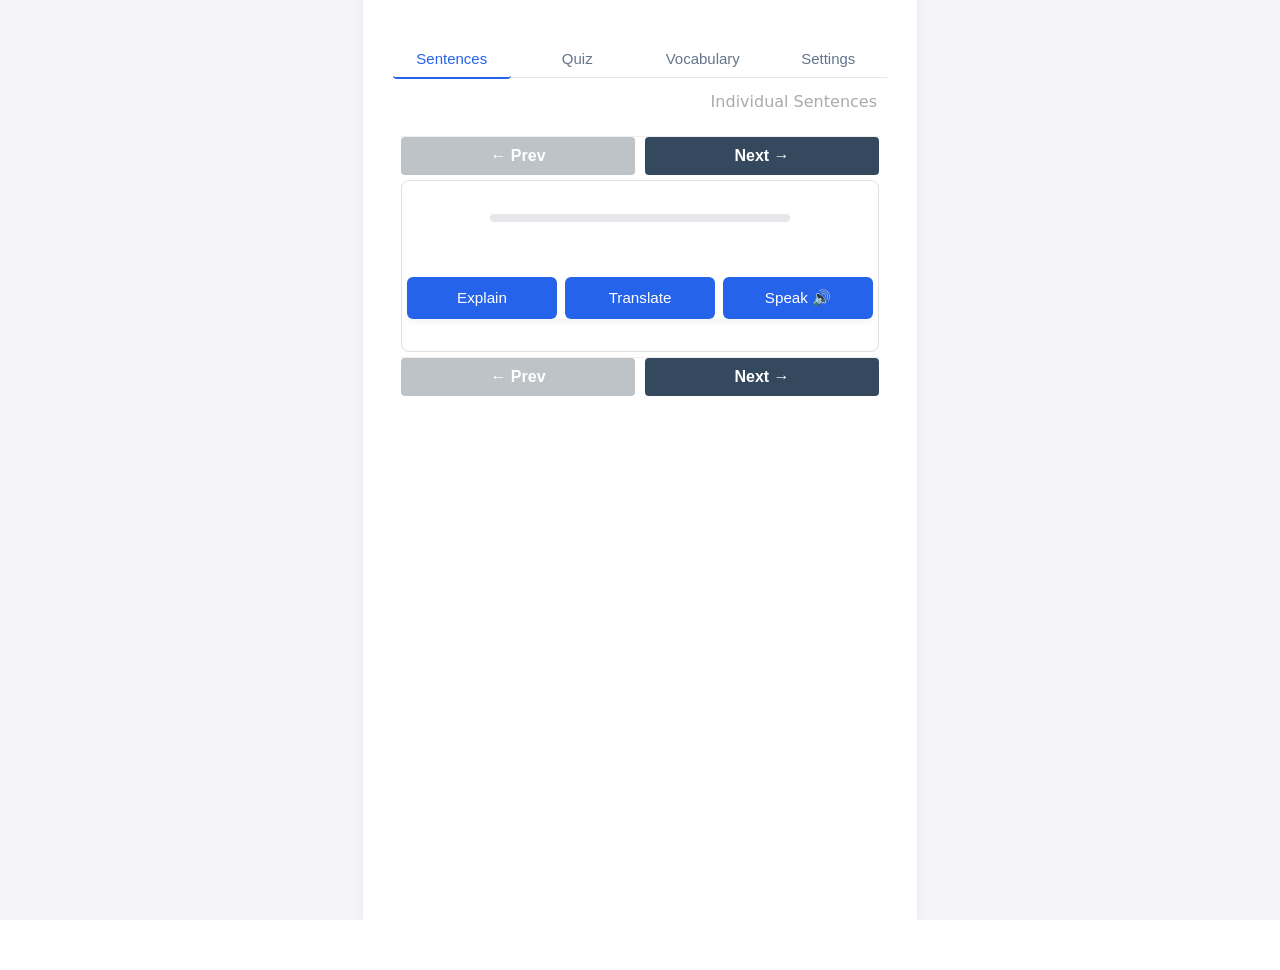
==== index-app.html @ 8b8083de "i kj" ====
<!DOCTYPE html>
<html lang="en">
<head>
    <meta charset="UTF-8">
    <meta name="viewport" content="width=device-width, initial-scale=1.0">
    <meta http-equiv="Cache-Control" content="no-cache">
    <meta name="apple-mobile-web-app-capable" content="yes">
    <meta name="apple-mobile-web-app-status-bar-style" content="black-translucent">
    <title>Spanish ⇄ English Flashcards</title>
    <script src="sentences.js"></script>
    <script src="BattleOfStalingrad.js"></script>
    <script src="SinkingOfLucitania.js"></script>
    <script src="T34.js"></script>
    <script src="MexicoCityStreetFood.js"></script>
    <script src="BlackHole.js"></script>
    <link rel="apple-touch-icon" href="/apple-touch-icon.png">
    <link rel="stylesheet" href="style.css">
    <link rel="icon" type="image/x-icon" href="favicon.ico">
</head>
<body>
<div class="main-container">
    <div id="viewer">
        <!-- Scoped Layout Engine Wrapper -->
        <div id="msg-center-scoped-root" class="msg-center-overlay">
          <div class="msg-center-card">
            <button class="msg-center-close-x" onclick="closeDynamicPopup()">&times;</button>
            <div id="msg-center-dynamic-icon" class="msg-center-icon">🔔</div>
            <h2 id="msg-center-dynamic-title" class="msg-center-title">Notification</h2>
            <p id="msg-center-dynamic-text" class="msg-center-text">Fallback body text message.</p>
            <button class="msg-center-action-btn" onclick="closeDynamicPopup()">Dismiss</button>
          </div>
        </div>
        <div class="tabs-wrapper">
            <!-- Tab Navigation Headers -->
            <div class="tab-buttons" role="tablist">
                <button class="tab-btn active" data-target="#panel-1" role="tab" aria-selected="true">Sentences</button>
                <button class="tab-btn" data-target="#panel-2" role="tab" aria-selected="false" onclick="resetQuizProgress();">Quiz</button>
                <button class="tab-btn" data-target="#panel-3" role="tab" aria-selected="false">Vocabulary</button>
                <button class="tab-btn" data-target="#panel-4" role="tab" aria-selected="false">Settings</button>
            </div>
            <!-- Tab Content Panes -->
            <!-- PANEL 1 -->
            <div id="panel-1" class="tab-panel active" role="tabpanel">
                <div>
                    <div id="top-right-text" class="top-right-text" onclick="readArticle();" >
                        Individual Sentences 
                    </div>
                    <div class="controls">
                        <button id="prevBtn" class="btn-nav" disabled>← Prev</button>
                        <button id="nextBtn" class="btn-nav">Next →</button>
                    </div> 
                    <div class="display-card">
                        <div id="wordBox" class="word-box"></div>
                        <progress id="progress-bar" class="narrow-progress"></progress>
                        <div id="englishText" class="english-text hidden"></div>
                        <div id="translationResponse"></div>
                        <div id="spanishText" style="margin: 15px;"></div>
                        <div id="ai-tutor-container">
                          <div class="ai-tutor-card">
                            <div class="ai-tutor-btn-group">
                              <button id="ai-tutor-submitBtn" class="ai-tutor-btn">Explain</button>
                              <button id="translateBtn" class="ai-tutor-btn">Translate</button>
                              <button id="speakSlowBtn" class="ai-tutor-btn">Speak 🔊</button>
                            </div>
                          </div>
                          <div id="ai-tutor-outputCard" class="ai-tutor-card ai-tutor-output-container">
                            <div id="ai-tutor-resultOutput" class="ai-tutor-response-block"></div>
                          </div>
                        </div>
                    </div>
                      <!-- The Notification Pop-up -->
                      <!-- aria-live ensures screen readers announce this to visually impaired users -->
                      <div id="cartToast" class="toast" aria-live="polite">
                        <span class="toast-icon">✓</span>
                        <span class="toast-message">Saved successfully.</span>
                      </div>
                    <div class="controls">
                        <button id="prevBtn2" class="btn-nav" disabled>← Prev</button>
                        <button id="nextBtn2" class="btn-nav">Next →</button>
                    </div>
                </div>   
            </div>

            <!-- PANEL 2 -->
            <div id="panel-2" class="tab-panel" role="tabpanel">
                <div id="quiz-container" class="quiz-container">
                    <div id="quiz-box">
                        <div style="display: grid; grid-template-columns: 1fr auto 1fr; align-items: center; width: 100%; height: 36px; line-height: 1;"> 
                          <!-- Left Column: Progress Text (1 of 30) -->
                          <div id="quiz-progress" style="text-align: left; font-size: 16px; margin: 0; padding: 0;">
                            <span id="quiz-progress-counter"></span>/<span id="quiz-progress-total"></span>
                          </div>
                          <!-- Center Column: Streak Counter -->
                          <div id="streak-counter" style="text-align: center; font-size: 16px; margin: 0; padding: 0; display: flex; align-items: center; justify-content: center;"></div> 
                          <!-- Right Column: Level Select Dropdown -->
                          <div style="display: flex; align-items: center; justify-content: flex-end; height: 100%;"> 
                            <select id="level-select" style="width: 100px; height: 32px; box-sizing: border-box; margin: 0; padding: 4px 8px; font-size: 14px;" class="sm-input" onchange="loadNextQuestion()"> 
                              <option value="random">Random</option> 
                              <option value="easy">Easy</option> 
                              <option value="intermediate">Intermediate</option> 
                              <option value="advanced">Advanced</option> 
                            </select> 
                          </div> 
                        </div>
                        <h2 id="question">Loading question...</h2>
                        <div id="choices-container" class="choices-grid"></div>
                    </div>
                    <div id="score-box" class="hidden">
                        <h2>Quiz Complete!</h2>
                        <p id="final-score"></p>
                        <button class="quiz-btn" id="restart-btn">Restart Quiz</button>
                    </div>
                    <p id="quiz-question-count" style="vertical-align:bottom;margin-top:50px;"/>
                </div>
            </div>

            <!-- PANEL 3 -->
            <div id="panel-3" class="tab-panel" role="tabpanel">
                <div>
                    <form id="wordForm">
                        <label for="spanishWord">Spanish Word:</label>
                        <input type="text" id="spanishWord" name="spanishWord" placeholder="e.g., gracias" required>
                        
                        <label for="englishTranslation">English Translation:</label>
                        <input type="text" id="englishTranslation" name="englishTranslation" placeholder="e.g., thank you" required>
                        
                        <button id="saveWordButton" type="submit">Save Word</button>
                    </form>
                    <div class="search-box">
                        <input type="text" id="searchBar" placeholder="Type to filter Spanish or English words...">
                        <ul id="wordList"></ul>
                        <!-- Pagination Controls -->
                        <div class="pagination">
                            <button id="prevPage" type="button" disabled>Previous</button>
                            <span class="page-info" id="pageInfo">Showing 0 of 0</span>
                            <button id="nextPage" type="button" disabled>Next</button>
                        </div>
                    </div>
                </div>
            </div>

            <!-- PANEL 4 -->
            <div id="panel-4" class="tab-panel" role="tabpanel">
                <div class="sm-wrapper">
                    <div class="sm-container scrollable-content">
                        <div class="gsv-config-panel">
                            <div class="gsv-form-group">
                                <label class="sm-label" for="gsv-topic-input">Enter a Topic</label>
                                <input type="text" id="gsv-topic-input" placeholder="e.g., Battle of Stalingrad, Photosynthesis, Black Holes">
                            </div>
                            <div class="gsv-form-group" style="margin-bottom:10px;">
                                <label class="sm-label" for="ai-engine">Model to use:</label>
                                <select name="ai-engine" id="ai-engine" class="sm-input">
                                  <option value="gemini-3.1-flash-lite">Model A (Fast)</option>
                                  <option value="gemma-4-31b-it">Model B (Slow)</option>
                                </select>
                            </div>
                            <div class="gsv-form-group" style="margin-bottom:10px;">
                                <label class="sm-label" for="ai-engine-lang-level">Language Level:</label>
                                <select name="ai-engine-lang-level" id="ai-engine-lang-level" class="sm-input">
                                  <option value="Elementary">Elementary</option>
                                  <option value="Elementary-to-Intermediate">Elementary-to-Intermediate</option>
                                  <option value="intermediate">Intermediate</option>
                                  <option value="Intermediate-to-Advanced" selected>Intermediate-to-Advanced</option>
                                  <option value="Advanced">Advanced</option>
                                  <option value="Expert">Expert</option>
                                  <option value="Superior">Superior</option>
                                  <option value="Distinguished">Distinguished</option>
                                </select>
                            </div>
                            <button id="gsv-submit-btn" class="gsv-btn" onclick="fetchGemmaResponse();">Generate Article</button>
                            <div id="gsv-status" class="gsv-status-msg"></div>
                        </div>   
                        <div class="sm-choose-dataset">
                            <label class="sm-label" for="sm-myDropdown">Choose a dataset:</label>
                            <select id="sm-chooseDataset" class="sm-input" onchange="reloadVocabDataset(this)">
                              <option value="defaultFlashcards" >Individual Sentences</option>
                              <option value="BattleOfStalingrad.json">Battle of Stalingrad</option>
                              <option value="SinkingOfLucitania.json">Sinking of Lucitania</option>
                              <option value="T34.json">T-34 Tank</option>
                              <option value="MexicoCityStreetFood.json">Mexico City Street Food</option>
                              <option value="BlackHole.json">Black Hole</option>
                            </select>
                        </div>       
                        <div class="sm-input-group">
                          <label class="sm-label" for="rate-slider">Speech speed:</label>
                          <input type="range" id="rate-slider" min="0.1" max="1.5" step="0.05" value="0.5"class="speech-slider">
                          <button id="speak-btn" class="gsv-btn">Test Voice Speed</button>
                        </div>
                        <div class="sm-input-group">
                            <label class="sm-label" for="sm-secret">Secret Passcode</label>
                            <input type="password" id="sm-secret" class="sm-input" value="enter-your-secret-passcode-here" placeholder="Enter the secret pass code.">
                        </div>
                        <div class="sm-input-group">
                            <label class="sm-label" for="sm-storageName">Local Storage Name</label>
                            <input type="text" id="sm-storageName" class="sm-input" value="___spanish_vocab___">
                        </div>
                        <div class="sm-button-group">                            
                            <div class="sm-file-upload-wrapper">
                                <button type="button" class="sm-btn sm-btn-success">Import Local Storage</button>
                                <input type="file" id="sm-importFile" accept=".json" onchange="smImportLocalStorage(event)">
                            </div>
                            <button type="button" class="sm-btn sm-btn-primary" onclick="smExportLocalStorage()">Export Local Storage</button>
                        </div>
                        <div class="sm-button-group">                      
                            <button type="button" class="sm-btn sm-load-default-vocab-color" style="background-color:#800080" onclick="smLoadDefaultVocabulary();">Load Default Vocabulary</button>
                            <button type="button" class="sm-btn sm-delete-all-vocab-color" style="background-color:#ff0000" onclick="smDeleteAllVocabulary();">Delete All Vocabulary</button>
                        </div>
                        <div id="sm-status" class="sm-status"></div>
                    </div>
                </div>
            </div>
        </div> <!-- Closes .tabs-wrapper -->
    </div> <!-- Closes #viewer -->
</div> <!-- Closes .container -->

<script>
    const DEFAULT_LOCAL_STORAGE_KEY = '___spanish_vocab___';
    const DEFAULT_LOCAL_STORAGE_STORIES_KEY = '___spanish_v_stories___';
    const ITEMS_PER_PAGE = 20;
    const MASTERY_STREAK_NEEDED = 4;
    const QUESTIONS_PER_QUIZ = 30;

    let currentPage = 1;
    let filteredList = []; // Holds items after search filter is applied

    const wordForm = document.getElementById('wordForm');
    const wordList = document.getElementById('wordList');
    const searchBar = document.getElementById('searchBar');
    const prevPageBtn = document.getElementById('prevPage');
    const nextPageBtn = document.getElementById('nextPage');
    const pageInfo = document.getElementById('pageInfo');
    const googleTranslateAPIUrl = `https://www.googleapis.com/language/translate/v2`;

    const api1KeyEncrypted = 'WaMkBI+CSEivXQiGTg6hoEHhgC23MZ+zInz2AwJPYUQ5wLeTIGgvphRV9aU7NB7WtQ4WFrsVNCC1YY7BsqDQkXUhnPJPBSuPYSCb/GYAsHC9+bOPevpJAG8SCE6LSguglA==';
    const api2KeyEncrypted = 'WaMkBI+CSEivXQiGTg6hoECQ3+KCxELrOugTUzjgp1xJC2R3uwsQO3BDhcgSRJeRjGHt09acwERw3bPJb51v+weimFm9vvkysfpA4/Wk5xkxgNE=';
    const api3KeyEncrypted = 'WaMkBI+CSEivXQiGTg6hoBl3w4dnl5l1/a+xjpVKCrXxul2ROtEcogoGEktfZUDEJwvjmuhCJVrVvfzC7cipF6msKIC/NluiNzZWtqGYWJeEE8hsXhZWE5w9UiLIsfvq3Q==';
    const salt = new Uint8Array([89, 163, 36, 4, 143, 130, 72, 72, 175, 93, 8, 134, 78, 14, 161, 160]);
    let quizVocab = [];

    // Global variable to keep track of our countdown timer instance
    let msgCenterTimeoutId = null;

    // 1. TOP LEVEL: Voice management and loading
    let currentVoice = null;

    // 2. DOM Elements
    const rateSlider = document.getElementById('rate-slider');
    const rateValueDisplay = document.getElementById('rate-value');
    const speakBtn = document.getElementById('speak-btn');

    let quizData = [];
    let currentQuestionIndex = -1;
    let score = 0;

    function generateQuizWords() {
      try {
        currentQuestionIndex = -1;
        const allWords = masterData;
        if (!Array.isArray(allWords) || allWords.length === 0) return [];

        // Shuffle the array elements randomly
        const shuffled = [...allWords].sort(() => 0.5 - Math.random());

        // Slice out exactly 30 words from the shuffled list

        const quizWords = shuffled.slice(0, QUESTIONS_PER_QUIZ);

        const quizQuestionCount = document.getElementById('quiz-question-count');
        if(quizQuestionCount) {
            quizQuestionCount.innerText = 'There are a total of ' + quizWords.length + ' questions';
        }

        return quizWords;
      } catch (error) {
        console.error("Error generating quiz:", error);
        return [];
      }
    }

    // 1. GLOBAL SETTINGS & KEYS
    const PROGRESS_KEY = 'quiz_x_progress';
    let masterData = [];          // Holds original raw vocabulary database
    let currentQuestionObj = null; // Holds the active question configuration
    let isProcessingAnswer = false; // Prevents double-clicking choices during feedback animation

    // 2. LOCAL STORAGE MANAGEMENT & PROGRESS TRACKING
    function getAllProgress() {
        return JSON.parse(localStorage.getItem(PROGRESS_KEY)) || {};
    }

    function recordUserAnswer(spanishWord, isCorrect) {
        const progress = getAllProgress();
        
        if (!progress[spanishWord]) {
            progress[spanishWord] = { cs: 0, tw: 0 };
        }

        if (isCorrect) {
            progress[spanishWord].cs += 1;
        } else {
            progress[spanishWord].cs = 0; // Reset streak instantly on wrong answer
            progress[spanishWord].tw += 1;
        }

        localStorage.setItem(PROGRESS_KEY, JSON.stringify(progress));

        return progress[spanishWord].cs; // Return updated streak for immediate rendering
    }

    // THE RESET FUNCTION: Clears metrics and forces a layout refresh
    function resetQuizProgress() {
        //if (confirm("Are you sure you want to reset all tracking progress? This will put all mastered words back into rotation.")) {
        //    localStorage.removeItem(PROGRESS_KEY);
        //    isProcessingAnswer = false;
            score = 0;
            currentQuestionIndex = -1;
            scoreBox.classList.add("hidden");
            quizBox.classList.remove("hidden");
            quizVocab = generateQuizWords();
            loadNextQuestion(); 
        //}
    }

    // totalStreak = ts
    // totalIncorrect = tw

    // 3. WEIGHTED SELECTION LOGIC
    function getWordWeight(streak, tw, level) {
        let weight = 1.0; 

        switch(level) {
            case 'easy':
                weight = 1.0 + (tw * 3.0) - (streak * 0.3);
                break;
            case 'intermediate':
                weight = 1.0 + (tw * 1.5) - (streak * 0.2);
                break;
            case 'advanced':
                weight = 1.0 + (streak * 1.5) - (tw * 0.5);
                break;
            case 'random':
            default:
                weight = 1.0;
                break;
        }

        return Math.max(0.1, weight);
    }

    function pickNextSpanishWord(data, level = 'random') {
        const progress = getAllProgress();

        // Remove any word that has achieved 3 consecutive correct streaks
        const availableWords = data.filter(item => {
            const itemProgress = progress[item.spanish];
            return !(itemProgress && itemProgress.cs >= MASTERY_STREAK_NEEDED);
        });

        if (availableWords.length === 0) return null; // Win state reached

        let totalWeight = 0;
        const weightedItems = availableWords.map(item => {
            const itemProgress = progress[item.spanish] || { cs: 0, tw: 0 };
            const weight = getWordWeight(itemProgress.cs, itemProgress.tw, level);
            totalWeight += weight;
            return { item, weight };
        });

        let randomRoll = Math.random() * totalWeight;
        for (const entry of weightedItems) {
            randomRoll -= entry.weight;
            if (randomRoll <= 0) {
                return entry.item;
            }
        }
        return weightedItems[weightedItems.length - 1].item;
    }


    // 4. MULTIPLE CHOICE QUESTION GENERATOR (SINGLE ITEM)
    function generateSingleQuestion(selectedWordItem, fullData, numChoices = 4) {
        const correctAnswer = parseAndGetFirst(selectedWordItem.english);
        
        const distractors = fullData
            .filter((obj) => parseAndGetFirst(obj.english) !== correctAnswer)
            .map((obj) => parseAndGetFirst(obj.english));
 
        const shuffledDistractors = shuffleArray([...distractors]).slice(0, numChoices - 1);
        const allChoices = shuffleArray([...shuffledDistractors, correctAnswer]);

        return {
            spanishWord: selectedWordItem.spanish,
            question: `${selectedWordItem.spanish}`,
            choices: allChoices,
            answer: correctAnswer
        };
    }

    function shuffleArray(array) {
        for (let i = array.length - 1; i > 0; i--) {
            const j = Math.floor(Math.random() * (i + 1));
            [array[i], array[j]] = [array[j], array[i]];
        }
        return array;
    }


    // 5. GAME ENGINE CONTROL LOOP & UI DOM RENDERER
    function loadNextQuestion() {

        if(quizVocab.length<1) {
            return;
        }

        currentQuestionIndex++;

        if (currentQuestionIndex >= quizVocab.length) {
          endQuiz(score, quizVocab.length);
          return; // Stop the execution of this function
        }

        isProcessingAnswer = false; 

        const levelSelector = document.getElementById('level-select');
        const chosenLevel = levelSelector ? levelSelector.value : 'random'; 

        const nextWordItem = pickNextSpanishWord(masterData, chosenLevel);

        if (!nextWordItem) {
            document.getElementById('question').innerText = "🎉 ¡Felicidades!";
            document.getElementById('choices-container').innerHTML = "";
            document.getElementById('streak-counter').innerHTML = "";
            document.getElementById('quiz-question-count').innerText = "Mastered all words!";
            return;
        }

        currentQuestionObj = generateSingleQuestion(nextWordItem, masterData);

        const progress = getAllProgress();
        const remainingCount = masterData.filter(item => !(progress[item.spanish]?.cs >= MASTERY_STREAK_NEEDED)).length;
        
        const quizQuestionCount = document.getElementById('quiz-question-count');
        if (quizQuestionCount) {
            quizQuestionCount.innerText = `Words left to master: ${remainingCount} (Out of ${masterData.length})`;
        }

        document.getElementById('quiz-progress-counter').textContent=(currentQuestionIndex+1);
        document.getElementById('quiz-progress-total').textContent=(quizVocab.length);


        renderQuestionToUI(currentQuestionObj);
    }

    function endQuiz(score, totalQuestions) {
      showDynamicPopup('Quiz Completed','You completed the quiz with the score of ' + score + ' out of '+ totalQuestions +'.', 5000);
      resetQuizProgress();
    }

    function renderQuestionToUI(questionObj) {
        document.getElementById('question').innerText = questionObj.question;

        // Build the beautiful visual streak tracker component
        const progress = getAllProgress();
        const currentWordProgress = progress[questionObj.spanishWord] || { cs: 0 };
        const currentStreak = currentWordProgress.cs;

        const streakContainer = document.getElementById('streak-counter');
        if (streakContainer) {
            streakContainer.className = "streak-container";
            let streakHTML = `<span></span>`;
            for (let i = 1; i <= MASTERY_STREAK_NEEDED; i++) {
                if (i <= currentStreak) {
                    streakHTML += `<span class="streak-dot active">🔥</span>`;
                } else {
                    streakHTML += `<span class="streak-dot" style="opacity: 0.25;">⭕</span>`;
                }
            }
            streakContainer.innerHTML = streakHTML;
        }

        // Populate buttons cleanly
        const container = document.getElementById('choices-container');
        container.innerHTML = ''; 

        questionObj.choices.forEach(choiceText => {
            const btn = document.createElement('button');
            btn.className = 'quiz-btn'; 
            btn.innerText = choiceText;
            
            // Inline override style to cancel standard text visibility delay transitions if needed
            btn.style.opacity = "1"; 
            btn.style.animation = "none";

            btn.addEventListener('click', (e) => handleAnswerSubmit(choiceText, e.target));
            container.appendChild(btn);
        });
    }

    // 6. IN-LINE ANIMATION FEEDBACK CONTROLLER
    function handleAnswerSubmit(userSelectedAnswer, clickedButtonElement) {
        if (isProcessingAnswer || !currentQuestionObj) return;
        isProcessingAnswer = true; // Lock choice buttons immediately during validation phase

        console.log('quiz_word_progress:' + localStorage.getItem(PROGRESS_KEY));

        const isCorrect = (userSelectedAnswer === currentQuestionObj.answer);
        
        if(isCorrect) {
            score++;
        }

        // Disable all option choices concurrently to block additional input registrations
        const allButtons = document.querySelectorAll('#choices-container .quiz-btn');
        allButtons.forEach(btn => btn.disabled = true);

        // Apply native CSS visual design feedback classes
        if (isCorrect) {
            clickedButtonElement.classList.add('correct-choice');
        } else {
            clickedButtonElement.classList.add('incorrect-choice');
            
            // Highlight the correct answer option implicitly so user learns from error
            allButtons.forEach(btn => {
                if (btn.innerText === currentQuestionObj.answer) {
                    btn.classList.add('correct-choice');
                }
            });
        }

        // Save tracking results and capture streak change context
        const updatedStreak = recordUserAnswer(currentQuestionObj.spanishWord, isCorrect);

        // Update streak indicators inside the view layout container instantly
        const streakDots = document.querySelectorAll('.streak-dot');
        if (isCorrect) {
            if (streakDots[updatedStreak - 1]) {
                streakDots[updatedStreak - 1].innerHTML = "🔥";
                streakDots[updatedStreak - 1].style.opacity = "1";
                streakDots[updatedStreak - 1].classList.add('active');
            }
        } else {
            // Flash streak loss immediately on failure back to placeholder styles
            streakDots.forEach(dot => {
                dot.innerHTML = "⭕";
                dot.style.opacity = "0.25";
                dot.classList.remove('active');
            });
        }

        // Gracefully wait 1.2 seconds for layout animation sequence execution before auto-advancing
        setTimeout(() => {
            loadNextQuestion();
        }, isCorrect ? 1000 : 3500);
    }

    // 7. INITIALIZATION HOOK
    function initQuizApplication(vocabularyDatabase) {
        masterData = vocabularyDatabase;
        
        const restartBtn = document.getElementById('restart-btn');
        if (restartBtn) {
            restartBtn.addEventListener('click', resetQuizProgress);
        }
        quizVocab = generateQuizWords();
        loadNextQuestion();
    }

    // 3. Update text label instantly when user slides the input
    rateSlider.addEventListener('input', (event) => {
      rateValueDisplay.textContent = `${event.target.value}x`;
    });

    // 4. Trigger speech using the exact slider value
    speakBtn.addEventListener('click', () => {
      // Cancel any speech that is currently playing to prevent overlaps
      window.speechSynthesis.cancel();

      const textToSpeak = document.getElementById('spanishText').innerText.trim();
      const utterance = new SpeechSynthesisUtterance(textToSpeak && textToSpeak.length>0 ? textToSpeak : "Hay esta nada aqui.");
      utterance.lang = 'es-ES'; 
      utterance.rate = rateSlider.value; 
      window.speechSynthesis.speak(utterance);      
    });

    function showDynamicPopup(titleText, bodyText, ms, emojiIcon = '🔔') {
      const root = document.getElementById("msg-center-scoped-root");
      const titleNode = document.getElementById("msg-center-dynamic-title");
      const textNode = document.getElementById("msg-center-dynamic-text");
      const iconNode = document.getElementById("msg-center-dynamic-icon");

      if (root && titleNode && textNode && iconNode) {
        // 1. Clear any active auto-close timer already running from a previous click
        if (msgCenterTimeoutId) {
          clearTimeout(msgCenterTimeoutId);
        }

        // 2. Inject the dynamic strings safely
        titleNode.innerText = titleText;
        textNode.innerText = bodyText;
        iconNode.innerText = emojiIcon;
        
        // 3. Make the window visible
        root.classList.add("msg-center-active");

        // 4. Schedule the auto-close functionality for exactly 3000 milliseconds
        msgCenterTimeoutId = setTimeout(() => {
          closeDynamicPopup();
        }, ms);
      }
    }

    function closeDynamicPopup() {
      const root = document.getElementById("msg-center-scoped-root");
      if (root) {
        root.classList.remove("msg-center-active");
      }
      // Clear out the tracking handle once the window is safely closed
      if (msgCenterTimeoutId) {
        clearTimeout(msgCenterTimeoutId);
        msgCenterTimeoutId = null;
      }
    }

    async function getDerivedKey() {
        const secret = document.getElementById('sm-secret').value;
        if(!secret || secret==='enter-your-secret-passcode-here') {
          alert("Please replace 'enter-your-secret-passcode-here' in Settings with a valid secret pass code.");
          return;
        }
        const encoder = new TextEncoder();
        const baseKey = await window.crypto.subtle.importKey(
            "raw", encoder.encode(secret), "PBKDF2", false, ["deriveKey"]
        );
        return window.crypto.subtle.deriveKey(
            { name: "PBKDF2", salt: salt, iterations: 100000, hash: "SHA-256" },
            baseKey,
            { name: "AES-GCM", length: 256 },
            false,
            ["encrypt", "decrypt"]
        );
    }

    async function decrypt(encrypted) {
        try {
            const combined = Uint8Array.from(atob(encrypted), c => c.charCodeAt(0));
            const iv = combined.slice(16, 28);
            const data = combined.slice(28);
            const key = await getDerivedKey(salt);
            const decrypted = await window.crypto.subtle.decrypt(
                { name: "AES-GCM", iv: iv }, key, data
            );
            return new TextDecoder().decode(decrypted);
        } catch (e) {
            showDynamicPopup('Error','Password is wrong.', 3000);
            console.log('Decryption failed. Incorrect password or broken text.');
        }
        return null;
    }

    function getStorageKey() {
        const storageNameInput = document.getElementById('sm-storageName');
        const storageName = storageNameInput ? storageNameInput.value.trim() : '';
        if(storageName && storageName.length>0) {
            return storageName;
        } else {
            return DEFAULT_LOCAL_STORAGE_KEY;
        }
    }

    function parseAndGetFirst(str, delim = ';') {
      if (typeof str !== 'string') return '';
      
      // Split by semicolon and trim each item
      const items = str.split(';').map(item => item.trim());
      
      // Return the first item
      return items[0];
    }

    // 1. Retrieve items from localStorage
    function getVocabFromStorage() {
        const localData = localStorage.getItem(getStorageKey());
        if (!localData) return [];
        try {
            return JSON.parse(localData);
        } catch (e) {
            return [];
        }
    }

    // 2. Sort array alphabetically by Spanish word
    function sortAlphabetically(array) {
        return array.sort((a, b) => a.spanish.localeCompare(b.spanish, 'es', { sensitivity: 'base' }));
    }

    function getRandomSubset(arr, maxReturn = 30) {
      if (!Array.isArray(arr)) return [];
      const targetLength = arr.length>=maxReturn ? maxReturn : arr.length;
      const shuffled = [...arr];
      for (let i = 0; i < targetLength; i++) {
        const randomIdx = i + Math.floor(Math.random() * (shuffled.length - i));
        [shuffled[i], shuffled[randomIdx]] = [shuffled[randomIdx], shuffled[i]];
      }
      return shuffled.slice(0, targetLength);
    }

    // 3. Process data (Filter by search query, then paginate)
    function updateDisplayData() {
        quizVocab=[];
        const fullList = getVocabFromStorage();
        const searchQuery = searchBar.value.toLowerCase().trim();

        // Filter based on search input
        if (searchQuery) {
            filteredList = fullList.filter(item => 
                item.spanish.toLowerCase().includes(searchQuery) || 
                item.english.toLowerCase().includes(searchQuery)
            );
        } else {
            filteredList = fullList;
        }

        // Always keep the filtered results alphabetized
        sortAlphabetically(filteredList);
        // Determine total pages
        const totalItems = filteredList.length;
        const totalPages = Math.ceil(totalItems / ITEMS_PER_PAGE) || 1;

        // Adjust bounds for current page
        if (currentPage > totalPages) currentPage = totalPages;
        if (currentPage < 1) currentPage = 1;

        // Paginate slice
        const startIndex = (currentPage - 1) * ITEMS_PER_PAGE;
        const endIndex = startIndex + ITEMS_PER_PAGE;
        const pageItems = filteredList.slice(startIndex, endIndex);

        // Render current page items
        wordList.innerHTML = '';
        if(pageItems) {
            if (pageItems.length === 0) {
                wordList.innerHTML = '<li style="color: #888; justify-content: center;">No words found</li>';
            } else {
                pageItems.forEach((item) => {
                    const li = document.createElement('li');
                    li.innerHTML = `
                        <span><strong>${item.spanish}</strong> ➔ ${item.english}</span>
                        <button class="delete-btn" data-word="${item.spanish.replace(/"/g, '&quot;')}">Delete</button>
                    `;
                    wordList.appendChild(li);
                });
            }
        }

        if(filteredList) {
            if (filteredList.length === 0) {
                wordList.innerHTML = '<li style="color: #888; justify-content: center;">No words found</li>';
            } else {
                filteredList.forEach((item) => {
                    let quizItem = { spanish: item.spanish, english: parseAndGetFirst(item.english)};
                    quizVocab.push(quizItem);
                });
            }
        }
        quizVocab = getRandomSubset(quizVocab);

        // Update pagination buttons and text
        pageInfo.textContent = `Page ${currentPage} of ${totalPages} (${totalItems} total entries)`;

        prevPageBtn.disabled = currentPage === 1;
        nextPageBtn.disabled = currentPage === totalPages || totalItems === 0;

        resetQuizProgress();
    }

    function saveWord(spanishVal, englishVal) {
        if (spanishVal && englishVal) {
            let currentVocab = getVocabFromStorage();
            
            // Check if Spanish word already exists to avoid exact duplicates
            const exists = currentVocab.some(item => item.spanish.toLowerCase() === spanishVal.toLowerCase());
            if (exists) {
                return;
            }

            currentVocab.push({ spanish: spanishVal, english: englishVal });
            quizVocab.push({ spanish: spanishVal, english: parseAndGetFirst(englishVal) });
            masterData.push({ spanish: spanishVal, english: englishVal });
            localStorage.setItem(getStorageKey(), JSON.stringify(currentVocab));

            wordForm.reset();
            
            // Go to page 1 to let the user see where it fits alphabetically or search it
            currentPage = 1; 
            resetQuizProgress();
            updateDisplayData();
        }
    }

    function removeWordFromStorage(storageKey, wordToRemove) {
      try {
        // 1. Fetch the existing stringified data
        const existingData = localStorage.getItem(storageKey);
        
        // 2. If nothing exists, there is nothing to delete
        if (!existingData) return;

        // 3. Parse the data back into a JavaScript object
        const wordsObject = JSON.parse(existingData);

        // 4. Double check that the data is a valid object (and not null or an array)
        if (wordsObject && typeof wordsObject === 'object' && !Array.isArray(wordsObject)) {
          
          // 5. Check if the word exists in the object before trying to delete it
          if (wordToRemove in wordsObject) {
            // Delete the key and its nested metadata object (e.g., {"cs":5, "tw":0})
            delete wordsObject[wordToRemove];
            
            // 6. Save the cleaned object back to localStorage
            localStorage.setItem(storageKey, JSON.stringify(wordsObject));
          }
        }

        resetQuizProgress();
        updateDisplayData();
      } catch (error) {
        console.error("Error updating localStorage:", error);
      }
    }

    function deleteWord(wordToDelete) {
        let currentVocab = getVocabFromStorage();

        currentVocab = currentVocab.filter(item => item.spanish !== wordToDelete);
        quizVocab = quizVocab.filter(item => item.spanish !== wordToDelete);
        masterData = masterData.filter(item => item.spanish !== wordToDelete);

        if (currentVocab.length > 0) {
            localStorage.setItem(getStorageKey(), JSON.stringify(currentVocab));
        } else {
            localStorage.removeItem(getStorageKey());
        }

        removeWordFromStorage(PROGRESS_KEY, wordToDelete);
    }

    wordForm.addEventListener('submit', function(e) {
        e.preventDefault();

        const spanishVal = document.getElementById('spanishWord').value.trim();
        const englishVal = document.getElementById('englishTranslation').value.trim();

        saveWord(spanishVal, englishVal);
    });

    // 5. Delete an entry (Targeted by unique Spanish word instead of index due to sorting/pagination)
    wordList.addEventListener('click', function(e) {
        if (e.target && e.target.classList.contains('delete-btn')) {
            const wordToDelete = e.target.getAttribute('data-word');
            deleteWord(wordToDelete);
            updateDisplayData();
        }
    });

    // 6. Search input listener
    searchBar.addEventListener('input', function() {
        currentPage = 1; // Reset to first page when filtering
        updateDisplayData();
    });

    // 7. Pagination Button Listeners
    prevPageBtn.addEventListener('click', function() {
        if (currentPage > 1) {
            currentPage--;
            updateDisplayData();
        }
    });

    nextPageBtn.addEventListener('click', function() {
        const totalPages = Math.ceil(filteredList.length / ITEMS_PER_PAGE);
        if (currentPage < totalPages) {
            currentPage++;
            updateDisplayData();
        }
    });

    // 8. Initial Load
    document.addEventListener('DOMContentLoaded', function() {
        updateDisplayData();
    });

    let dataset = [];
    let flashcardsDataset = [];
    let history = [];
    let historyIndex = -1;
    let currentItem = null;

    const englishText = document.getElementById('englishText');
    const spanishText = document.getElementById('spanishText');
    const statusIndicator = document.getElementById('statusIndicator');
    const translateBtn = document.getElementById('translateBtn');
    const prevBtn = document.getElementById('prevBtn');
    const nextBtn = document.getElementById('nextBtn');
    const prevBtn2 = document.getElementById('prevBtn2');
    const nextBtn2 = document.getElementById('nextBtn2');
    const speakSlowBtn = document.getElementById('speakSlowBtn');
    const statTotal = document.getElementById('statTotal');
    let textToSpeak = null;

    async function loadLocalJsonFile(jsonFile) {
      try {
        const response = await fetch(jsonFile);
        if (!response.ok) {
          throw new Error(`HTTP error! status: ${response.status}`);
        }
        const data = await response.json();
        console.log(data);
      } catch (error) {
        console.error("Could not load JSON:", error);
      }
    }

    function readArticle() {
        if (window.speechSynthesis.speaking) {
            window.speechSynthesis.cancel();
            console.log("Speech stopped.");
        } else {
            let text = '';
            if(dataset && dataset.length>0 && dataset.length<50) {
                for (const p of dataset) {
                    //text += (p.spanish + ' ... \n\n');                
                    text += (p.spanish + '\n\n');
                }        
            }
            if(text) {
                readArticleOutloud(text);
            }
        } 
    }


    function loadArticle(articleDataset) {
        if(articleDataset && articleDataset.length>0) {
            dataset = articleDataset;
            document.getElementById('progress-bar').max=100;
            history = [];
            historyIndex = -1;
        }
        showNext();
        turnFullArticleOnSpeaker();
    }

    // Parse the embedded raw string automatically on load
    function initFlashcards() {
        turnFullArticleOffSpeaker();
        if(flashcardsDataset && flashcardsDataset.length>0) {
            dataset = [...flashcardsDataset];
            showNext();
            document.getElementById('nextBtn').click();
            return;
        }

        dataset = [];
        history = [];
        historyIndex = -1;

        const lines = rawTsvData.split(/\r?\n/);

        for (let i = 0; i < lines.length; i++) {
            const line = lines[i].trim();
            if (!line) continue;

            const columns = line.split('\t');
            if (columns.length >= 4) {
                const esId = columns[0].trim();
                dataset.push({ 
                    spanish: columns[1].trim(),
                    english: columns[3].trim()
                });
            }
        }

        if (dataset.length > 0) {
            flashcardsDataset = [...dataset];
            showNext();
        } else {
            alert("Embedded TSV data is empty or formatted incorrectly.");
        }

        document.getElementById('nextBtn').click();
    }

    function displayCard(item) {
        if(item) {
            currentItem = item;

            englishText.textContent = item.english;
            spanishText.innerText=item.spanish;

            englishText.classList.add('hidden');
            spanishText.classList.add('hidden');

            translateBtn.disabled=false;
            
            prevBtn.disabled = (historyIndex <= 0);
            prevBtn2.disabled = (historyIndex <= 0);
            nextBtn.disabled = (historyIndex >= dataset.length-1);
            nextBtn2.disabled = (historyIndex >= dataset.length-1);

            processSentence(item.spanish);

            if(item && item.spanish) {
                textToSpeak = item.spanish;
            } else {
                textToSpeak = null;
            }
        }
    }

    function updateProgressBar(v,max) {
        let newValue = 100;
        if(v==0) {
          newValue = 0;
        } else if(v==max) {
          newValue = 100;
        } else {
         newValue = (v/(1.0*max))*100.0;
        }
        document.getElementById('progress-bar').value = newValue;
    }

    function showNext() {
        let randomize = true;
        const selectDataset = document.getElementById('sm-chooseDataset');
        if(selectDataset.value.endsWith('.json') || selectDataset.options[selectDataset.selectedIndex].text.startsWith('>')) {
            randomize = false;
        }
        const speakerMode = dataset.length < 100;
        const topRightTextElt = document.getElementById('top-right-text');
        topRightTextElt.textContent=selectDataset.options[selectDataset.selectedIndex].text.replaceAll('>','').replaceAll('_',' ') + (speakerMode===true ? ' 🔊 ' : '');
        if(speakerMode === true) {
            topRightTextElt.style='cursor: pointer;';
        } else {
            topRightTextElt.style='cursor: default;';
        }
        if (historyIndex < history.length - 1) {
            historyIndex++;
            displayCard(history[historyIndex]);
            document.getElementById('translationResponse').innerHTML='';
            updateProgressBar(historyIndex, dataset.length-1);
            return;
        }
        const randomIndex = Math.floor(Math.random() * dataset.length);
        const indx = randomize ? randomIndex : historyIndex+1;
        const item = dataset[indx];

        history.push(item);
        historyIndex++;
 
        displayCard(item);

        updateProgressBar(historyIndex, dataset.length-1);

        document.getElementById('ai-tutor-resultOutput').replaceChildren();
        document.getElementById('translationResponse').innerHTML='';
        document.getElementById('spanishWord').value='';
        document.getElementById('englishTranslation').value='';

    }

    function showPrevious() {
      if (historyIndex > 0) {
         historyIndex--;
         displayCard(history[historyIndex]);
         updateProgressBar(historyIndex,dataset.length-1);
         document.getElementById('ai-tutor-resultOutput').replaceChildren();
         document.getElementById('translationResponse').innerHTML='';
         document.getElementById('spanishWord').value='';
         document.getElementById('englishTranslation').value='';
      }
    }

    function readArticleOutloud(articleText) {
        if (!articleText) {
            return;
        }
        if ('speechSynthesis' in window) {
          window.speechSynthesis.cancel();
          const utterance = new SpeechSynthesisUtterance(articleText);
          utterance.lang = 'es-ES'; 
          utterance.rate = rateSlider.value; 
          window.speechSynthesis.speak(utterance);
        } else {
          alert("Native browser speech synthesis is unsupported on this software platform.");
        }
    }

    function speakSlowSpanish() {
        if (!textToSpeak) {
            return;
        }
        if ('speechSynthesis' in window) {
          window.speechSynthesis.cancel();
          const utterance = new SpeechSynthesisUtterance(textToSpeak);
          utterance.lang = 'es-ES'; 
          utterance.rate = rateSlider.value; 
          window.speechSynthesis.speak(utterance);
        } else {
          alert("Native browser speech synthesis is unsupported on this software platform.");
        }
    }

translateBtn.addEventListener('click', function() {
    englishText.classList.remove('hidden');
    translateBtn.disabled=true;
});

nextBtn.addEventListener('click', showNext);
prevBtn.addEventListener('click', showPrevious); 
nextBtn2.addEventListener('click', showNext);
prevBtn2.addEventListener('click', showPrevious); 
speakSlowBtn.addEventListener('click', speakSlowSpanish);


function adaptGoogleToITranslate(googleResponse, targetLang) {
    var googleList = (googleResponse && googleResponse.data && googleResponse.data.translations) || [];
    
    // Extract the detected source language from the first item
    var firstItem = googleList[0] || {};
    var detectedSource = firstItem.detectedSourceLanguage || "en";
    
    // Map individual translations into iTranslate's format
    var convertedTranslations = googleList.map(function(item) {
        return {
            translation: item.translatedText || ""
        };
    });
    
    // Construct the payload with responseData and body nested at the top levels
    var innerPayload = {
        source: detectedSource,
        target: targetLang || "es", 
        translations: convertedTranslations
    };

    return {
        responseData: innerPayload,
        body: innerPayload
    };
}

function reloadVocabDataset(element) {
    historyIndex = -1;
    history = [];
    if(!flashcardsDataset || flashcardsDataset.length<1) {
        flashcardsDataset = [...dataset];
    }
    dataset = [];

    if(element.value==='BattleOfStalingrad.json') {
        loadArticle(battleOfStalingradJson);
    } else if(element.value==='SinkingOfLucitania.json') {
        loadArticle(sinkingOfLucitaniaJson);
    } else if(element.value==='T34.json') {
        loadArticle(t34Json);
    } else if(element.value==='MexicoCityStreetFood.json') {
        loadArticle(mexicoCityStreetFoodJson);
    } else if(element.value==='BlackHole.json') {
        loadArticle(blackHoleJson);
    } else if(element.options[element.selectedIndex].text.startsWith('>')) {
          const jsonObj = JSON.parse(element.value);
          loadArticle(jsonObj);
    } else {
        initFlashcards();
    }
   document.getElementsByClassName("tab-btn")[0].click();
}

async function translateText(textToTranslate) {
    if (!textToTranslate.trim()) return;
    const trKey = await decrypt(api2KeyEncrypted);
    if (!trKey) {
      alert("Error (2) connecting .");
      return;
    }
    const uiDiv = document.getElementById('translationResponse');
    const payload = {
        q: textToTranslate,
        source: 'es', // Spanish
        target: 'en', // English
        format: 'text'
    };
    try {
        const response = await fetch(googleTranslateAPIUrl, {
            method: 'POST',
            headers: {
                'Content-Type': 'application/json',
                'X-Goog-Api-Key': trKey
            },
            body: JSON.stringify(payload)
        });

        const data = await response.json();

        if (response.ok) {
            const translatedText = data.data.translations[0].translatedText;
            parseAndDisplayUnique_GoogleTranslate(textToTranslate, translatedText, uiDiv);
            setTimeout(() => {
              document.getElementById('wordBox').scrollIntoView({ behavior: 'smooth' });
            }, 50); 
        } else {
            alert('Translation Error: ' + data.error.message);
        }
    } catch (error) {
        console.error('Error:', error);
        alert('Failed to connect to the translation service.');
    }
}


async function sendTranslationRequest(textValue) {

    const uiDiv = document.getElementById('translationResponse');

    if (!textValue) {
        alert("Please provide input text.");
        return;
    }

    uiDiv.innerHTML = "<em>Processing translation and parsing metadata...</em>";

    const requestPayload = {
        source: {
            dialect: "es-ES",
            text: textValue.toLowerCase(),
            with: ["synonyms"]
        },
        target: {
            dialect: "en-US"
        }
    };

    const proxyUrl = `https://cors.io/?url=https://web-api.itranslateapp.com/v3/texts/translate`;

    try {
        const response = await fetch(proxyUrl, {
            method: "POST",
            headers: {
                "Content-Type": "application/json"
            },
            body: JSON.stringify(requestPayload)
        });

        if (!response.ok) {
            throw new Error("Proxy server returned HTTP status: " + response.status);
        }
        
        const responseData = await response.json();

        console.log(responseData);

        parseAndDisplayUnique(textValue, JSON.parse(responseData.body), uiDiv);

        setTimeout(() => {
          document.getElementById('wordBox').scrollIntoView({ behavior: 'smooth' });
        }, 50); 


    } catch(err) {
        console.log(err + ' switching to another provider.');
        return translateText(textValue);
//        uiDiv.innerHTML = "<span style='color:#e53e3e;'><strong>Error:</strong> " + err.message + ". Check your network or verify proxy status.</span>";
    }
}

function clickSaveWord(e) {
    document.getElementById('saveWordButton').click();
    showToast('Saved successfully.');
    e.preventDefault();
}

function parseAndDisplayUnique(textValue, data, visualContainer) {
    // 1. Initialize an array to keep items in their natural sequence
    const orderedResults = [];

    // 2. Safely capture the main target translation string first
    if (data.target && data.target.text) {
        orderedResults.push(data.target.text.toLowerCase().trim());
    }

    // 3. Traverse down to gather nested meaning text instances in natural order
    if (data.target && data.target.meanings && Array.isArray(data.target.meanings)) {
        data.target.meanings.forEach(meaning => {
            if (meaning.entries && Array.isArray(meaning.entries)) {
                meaning.entries.forEach(entry => {
                    if (entry.text) {
                        orderedResults.push(entry.text.trim().toLowerCase());
                    }
                });
            }
        });
    }

    // 4. Run the final data array through a Set structure to remove duplicates
    const uniqueResults = [...new Set(orderedResults)];

    // 5. Build clean layout tree lists 
    if (uniqueResults.length === 0) {
        visualContainer.innerHTML = "<p style='color:#718096;'>No translations were found in the response object.</p>";
        return;
    }

    let oneLineTranslation = '';
    let listHtml = "<ol class='translation-list'>";
    listHtml += "<li>" + textValue + "&nbsp;<a class='pressed-link' href='#' onclick='clickSaveWord(event);'>[Save]</li>";
    uniqueResults.slice(0,5).forEach((word) => {

        if(word.endsWith('.')) {
            word = word.substring(0,word.length-1);
        }

        listHtml += "<li>" + word + "</li>";
        oneLineTranslation += (word + "; ");
    });
    if(oneLineTranslation.length>0 && oneLineTranslation.endsWith("; ")) {
        oneLineTranslation = oneLineTranslation.trim().substring(0,oneLineTranslation.trim().length-1);
    }
    listHtml += "</ol>";

    document.getElementById('spanishWord').value=textValue;
    document.getElementById('englishTranslation').value=oneLineTranslation;

    visualContainer.innerHTML = listHtml;
}


function parseAndDisplayUnique_GoogleTranslate(textValue, translatedText, visualContainer) {
    // 1. Initialize an array to keep items in their natural sequence
    const orderedResults = [];

    // 2. Safely capture the main target translation string first
    if (translatedText) {
        orderedResults.push(translatedText.toLowerCase().trim());
    }

    // 4. Run the final data array through a Set structure to remove duplicates
    const uniqueResults = [...new Set(orderedResults)];

    // 5. Build clean layout tree lists 
    if (uniqueResults.length === 0) {
        visualContainer.innerHTML = "<p style='color:#718096;'>No translations were found in the response object.</p>";
        return;
    }

    let oneLineTranslation = '';
    let listHtml = "<ol class='translation-list'>";
    listHtml += "<li>" + textValue + "&nbsp;<a class='pressed-link' href='#' onclick='clickSaveWord(event);'>[Save]</a>"+"</li>";
    uniqueResults.slice(0,5).forEach((word) => {

        if(word.endsWith('.')) {
            word = word.substring(0,word.length-1);
        }

        listHtml += "<li>" + word + "</li>";
        oneLineTranslation += (word + "; ");
    });
    if(oneLineTranslation.length>0 && oneLineTranslation.endsWith("; ")) {
        oneLineTranslation = oneLineTranslation.trim().substring(0,oneLineTranslation.trim().length-1);
    }
    listHtml += "</ol>";

    document.getElementById('spanishWord').value=textValue;
    document.getElementById('englishTranslation').value=oneLineTranslation;

    visualContainer.innerHTML = listHtml;
}

function processSentence(input) {
    const wordBox = document.getElementById('wordBox');

    // Clear previous results
    wordBox.innerHTML = '';

    if (input === '') {
        alert('Por favor, ingresa una frase primero.');
        return;
    }

    // Split by spaces to find raw components
    const rawWords = input.split(/\s+/);

    rawWords.forEach(rawWord => {
        // Extract punctuation from the clean word using a Spanish-friendly regex
        // This preserves accents (á, é, í, ó, ú), umlauts (ü), and the ñ
        const cleanWordMatch = rawWord.match(/[0-9A-Za-zÁÉÍÓÚáéíóúÜüÑñ]+/);
        
        if (cleanWordMatch) {
            const cleanWord = cleanWordMatch[0];
            
            // Create a span element for the clickable word
            const span = document.createElement('span');
            span.className = 'clickable-word';
            span.textContent = rawWord; // Displays the word with its surrounding punctuation
            
            // Add click event that alerts only the cleaned word
            span.addEventListener('click', () => {
                sendTranslationRequest(cleanWord);
                //translateText(cleanWord);
            });

            wordBox.appendChild(span);
        }
    });
}

    // Grab all tab buttons and all content panels
    const tabButtons = document.querySelectorAll('.tab-btn');
    const tabPanels = document.querySelectorAll('.tab-panel');

    tabButtons.forEach(button => {
      button.addEventListener('click', () => {
        tabButtons.forEach(btn => btn.classList.remove('active'));
        tabPanels.forEach(panel => panel.classList.remove('active'));

        button.classList.add('active');
        const targetPanel = document.querySelector(button.getAttribute('data-target'));
        targetPanel.classList.add('active'); // This triggers 'display: block' safely from your CSS file
      });
    });


    let toastTimeout;

    function showToast() {
      const toast = document.getElementById('cartToast');
      
      // Clear any existing timeout if they click rapidly
      clearTimeout(toastTimeout);
      
      // Show the toast
      toast.classList.add('show');
      
      // Automatically hide it after 3 seconds
      toastTimeout = setTimeout(() => {
        toast.classList.remove('show');
      }, 1000);
    }

    function shuffleArray(array) {
      for (let i = array.length - 1; i > 0; i--) {
        const j = Math.floor(Math.random() * (i + 1));
        [array[i], array[j]] = [array[j], array[i]];
      }
      return array;
    }

    function generateQuiz(data, numChoices = 4) {
        const quizQuestionCount = document.getElementById('quiz-question-count');
        quizQuestionCount.innerText = 'There are a total of ' + data.length + ' questions';
      return data.map((item) => {
        const correctAnswer = item.english;
        const distractors = data
          .filter((obj) => obj.english !== correctAnswer)
          .map((obj) => obj.english);
        
        const shuffledDistractors = shuffleArray([...distractors]).slice(0, numChoices - 1);
        const allChoices = shuffleArray([...shuffledDistractors, correctAnswer]);

        return {
          spanishWord: item.spanish,
          question: `${item.spanish}`,
          choices: allChoices,
          answer: correctAnswer
        };
      });
    }

    const quizBox = document.getElementById("quiz-box");
    const scoreBox = document.getElementById("score-box");
    const questionEl = document.getElementById("question");
    const choicesContainer = document.getElementById("choices-container");
    const finalScoreEl = document.getElementById("final-score");
    const restartBtn = document.getElementById("restart-btn");

    function handleAnswer(selectedButton, selectedChoice) {
      const currentQuizItem = quizData[currentQuestionIndex];
      const allButtons = choicesContainer.querySelectorAll("button");
      // Disable all buttons immediately to block double clicking
      allButtons.forEach(btn => btn.disabled = true);

      let pauseMillis = 1000;

      if (selectedChoice === currentQuizItem.answer) {
        score++;
        selectedButton.classList.add("correct-choice");
      } else {
        pauseMillis = 5000;
        selectedButton.classList.add("incorrect-choice");
        
        // Find and highlight the correct button so the user learns from their mistake
        allButtons.forEach(btn => {
            if (btn.dataset.choiceValue === currentQuizItem.answer) {
                btn.classList.add("correct-choice");
            }
        });
      }

      currentQuestionIndex++;

      // Pause for 1.2 seconds so user can process the animations/feedback
      setTimeout(() => {
          if (currentQuestionIndex < quizData.length) {
            loadNextQuestion();
          } else {
            showResults();
          }
      }, pauseMillis);
    }

    function showResults() {
      quizBox.classList.add("hidden");
      scoreBox.classList.remove("hidden");
      finalScoreEl.innerText = `You scored ${score} out of ${quizData.length}!`;
    }

    restartBtn.addEventListener("click", resetQuizProgress);

    // Scoped helper to update status message
    function smShowStatus(message, isError = false) {
        const statusDiv = document.getElementById('sm-status');
        if (!statusDiv) return;
        statusDiv.textContent = message;
        statusDiv.style.color = isError ? 'var(--sm-error-color)' : 'var(--sm-text-muted)';
    }

    // Export the selected LocalStorage array as a pretty-printed JSON file
    function smExportLocalStorage() {
        const storageNameInput = document.getElementById('sm-storageName');
        const storageName = storageNameInput ? storageNameInput.value.trim() : '';

        if (!storageName) {
            smShowStatus('Error: Please enter a Local Storage Name.', true);
            return;
        }

        const data = localStorage.getItem(storageName);

        if (!data) {
            smShowStatus(`Error: No data found in Local Storage for "${storageName}".`, true);
            return;
        }

        let outputData = data;

        try {
            const parsed = JSON.parse(data);
            
            // Enforce that the exported root is wrapped as an array if it isn't already
            const arrayData = Array.isArray(parsed) ? parsed : [parsed];
            outputData = JSON.stringify(arrayData, null, 2); 
        } catch (e) {
            console.warn('Data is not valid JSON. Exporting raw fallback.');
            // If data is just raw text, wrap it into a valid JSON array format
            outputData = JSON.stringify([data], null, 2);
        }

        const blob = new Blob([outputData], { type: 'application/json' });
        const url = URL.createObjectURL(blob);
        const a = document.createElement('a');
        a.href = url;
        a.download = `${storageName}.json`;
        document.body.appendChild(a);
        a.click();
        document.body.removeChild(a);
        URL.revokeObjectURL(url);

        smShowStatus(`Successfully exported "${storageName}.json" as Pretty Array!`);
    }

    // Load, merge arrays, and remove duplicates
    function smImportLocalStorage(event) {
        const storageNameInput = document.getElementById('sm-storageName');
        const storageName = storageNameInput ? storageNameInput.value.trim() : '';
        const files = event.target.files;

        if (!storageName) {
            smShowStatus('Error: Please enter a Local Storage Name before importing.', true);
            event.target.value = '';
            return;
        }

        if (!files || files.length === 0) return;

        const reader = new FileReader();
        reader.onload = function(e) {
            try {
                const importedData = JSON.parse(e.target.result);

                // Enforce that the imported root must be a JSON array
                if (!Array.isArray(importedData)) {
                    throw new Error('Root element of imported JSON must be an Array.');
                }

                let existingData = [];
                const rawExisting = localStorage.getItem(storageName);
                
                if (rawExisting) {
                    try {
                        const parsedExisting = JSON.parse(rawExisting);
                        existingData = Array.isArray(parsedExisting) ? parsedExisting : [parsedExisting];
                    } catch (parseError) {
                        console.warn('Existing data was not valid JSON array, resetting storage.');
                        existingData = [];
                    }
                }

                // Merge the two arrays together
                const combinedData = [...existingData, ...importedData];

                // Remove exact duplicates by filtering with a Set of stringified items
                const seenItems = new Set();
                const uniqueData = combinedData.filter(item => {
                    // Stringify ensures accurate identification regardless of object depth or primitive types
                    const stringifiedItem = JSON.stringify(item);
                    if (seenItems.has(stringifiedItem)) {
                        return false;
                    }
                    seenItems.add(stringifiedItem);
                    return true;
                });

                // Save clean deduplicated array back to local storage
                localStorage.setItem(storageName, JSON.stringify(uniqueData));
                smShowStatus(`Merged arrays! Saved ${uniqueData.length} unique items to "${storageName}".`);
            } catch (error) {
                smShowStatus(`Error importing file: ${error.message}`, true);
            } finally {
                event.target.value = '';
            }
        };
        reader.readAsText(files[0]);
        updateDisplayData();
        window.location.reload();
    }

async function loadVocabData(loadDefaults) {
  try {
    // Fetches the file and automatically runs JSON.parse() behind the scenes
    const storageNameInput = document.getElementById('sm-storageName');
    const storageName = storageNameInput ? storageNameInput.value.trim() : '';
    let existingData = [];
    const rawExisting = localStorage.getItem(storageName);
    if (rawExisting) {
        try {
            const parsedExisting = JSON.parse(rawExisting);
            existingData = Array.isArray(parsedExisting) ? parsedExisting : [parsedExisting];
        } catch (parseError) {
            console.warn('Existing data was not valid JSON array, resetting storage.');
            existingData = [];
        }
    }
    if(loadDefaults) {
        console.log("Loading default vocabulary words.");
        const response = await fetch('./defaults.json');
        const data = await response.json(); 
        // Merge the two arrays together (if there's no existing data)
        const combinedData = (existingData && existingData.length>0) ? existingData :
            [...existingData, ...data];

        // Remove exact duplicates by filtering with a Set of stringified items
        const seenItems = new Set();
        const uniqueData = combinedData.filter(item => {
            // Stringify ensures accurate identification regardless of object depth or primitive types
            const stringifiedItem = JSON.stringify(item);
            if (seenItems.has(stringifiedItem)) {
                return false;
            }
            seenItems.add(stringifiedItem);
            return true;
        });
        // Save clean deduplicated array back to local storage
        localStorage.setItem(storageName, JSON.stringify(uniqueData)); 
    } else {
        console.log("Not loading default vocabulary words.");
    }
  } catch (error) {
    console.error("Failed to parse JSON file:", error);
  }
  // load dynamic data sets
    console.log('Loading dynamic stories');
    const storiesMapJson = localStorage.getItem(DEFAULT_LOCAL_STORAGE_STORIES_KEY);
    if(storiesMapJson && storiesMapJson.length>0) {
        const storiesMap = new Map(Object.entries(JSON.parse(storiesMapJson)));
        if(storiesMap && storiesMap.size>0) {
            for (const [key, responseText] of storiesMap) {
               if(key && key.length>0 && responseText && responseText.length>10) {
                console.log('Found dynamic ' + key);
                let newOptionName = key;
                if(newOptionName.length > 50) {
                    newOptionName = newOptionName.substring(0,50);
                }   
                console.log('newOptionName='+newOptionName);
                document.getElementById("sm-chooseDataset").add(new Option(">> "+newOptionName, responseText), 1);
             }
          }
      }
  } 
}

function smLoadDefaultVocabulary() {
    console.log("Loading vocabulary words.");
    loadVocabData(true);
    resetQuizProgress();
    updateDisplayData();
    showDynamicPopup('Success','Successfully loaded default vocabulary words.', 3000);
}

function smDeleteAllVocabulary() {
    const userApproved = confirm("Are you sure you want to delete all of your vocabulary words?");
    if (userApproved) {
        console.log("Deleting all vocabulary words.");
        localStorage.setItem(getStorageKey(), []);
        loadVocabData(false);
        resetQuizProgress();
        const questionElt = document.getElementById('question');
        const loadingQuestionText = 'Loading question...';
        questionElt.textContent=loadingQuestionText;
        questionElt.innerText=loadingQuestionText;
        updateDisplayData();
        showDynamicPopup('Success','Successfully deleted all vocabulary words.', 3000);
    } else {
        // Code to run if the user clicked "Cancel"
        console.log("Not going to delete all vocabulary words.");
    }
}


function saveWordFromExplanation(event,elt) {
    event.preventDefault();
    saveWord(elt.innerText, elt.title);
    showToast(elt.innerText + ' saved successfully.');
}

function generateTopicMapKey(topicInput) {
    return topicInput;
}

async function fetchGemmaResponse() {

    const key = await decrypt(api3KeyEncrypted);
    if(key) {
        showDynamicPopup('Generating article.','This may take 10+ minutes. If you get an error try again later.', 3000);
    } else {
        return;
    }
    const MODEL_NAME = document.getElementById('ai-engine').value;
    const API_BASE_URL = 'https://generativelanguage.googleapis.com/v1beta/models/'+MODEL_NAME+':generateContent?key='+key;
    document.getElementById('gsv-status').innerText='';
    const topicInput = document.getElementById('gsv-topic-input').value;
    let languageLevel = document.getElementById('ai-engine-lang-level').value;
    if(!languageLevel) {
        languageLevel = 'Intermediate-to-Advanced';
    }
    const systemInstruction = "You are an expert bilingual translation assistant. Your task is to write a short (15-20 sentence) summary of a historical event provided by the user. Generate the high-quality text in Spanish, but break it down completely into a sentence-by-sentence array. Do not output a separate full article. Output strictly a JSON array of objects, where each object contains a 'spanish' sentence and its direct 'english' translation.";
    const userPrompt = `Generate a short (15-20 sentence) summary of a historical event for the following topic broken down sentence-by-sentence into an array:\n\n[TOPIC]: ${topicInput}\n\nEnsure that you return a JSON array of objects where each sentence is modeled as an object with two properties: "spanish" with the spanish text of the sentence (trimmed with no whitespace before or after) and "english" with the english text (also trimmed with no whitespace before or after, and also remove any and all types of quotation characters from text prior to converting to JSON) of the sentence. Ensure the JSON is formatted using single quotes. Do not return full text. Please use ` + languageLevel + ` Spanish. Remove any all end of line \n or single quote or double quote characters from any text inside the resulting JSON.`;

    const payload = {
      contents: [{ parts: [{ text: userPrompt }] }],
      systemInstruction: { parts: [{ text: systemInstruction }] }
    };

    const maxRetries = 5;
    let currentDelay = 2000; // Start with a 2-second wait on failure

    for (let attempt = 1; attempt <= maxRetries; attempt++) {
        // 1. Set up the AbortController for the timeout
        const controller = new AbortController();
        const timeoutId = setTimeout(() => controller.abort(), 15000); 

        try {

            const response = await fetch(API_BASE_URL, {
                method: 'POST',
                headers: { 'Content-Type': 'application/json' },
                body: JSON.stringify(payload),
                signal: controller.signal 
            });

            clearTimeout(timeoutId); 

            if (!response.ok) {
                const errorData = await response.json().catch(() => ({}));
                showDynamicPopup('Error occurred.','Could not generate article due to : ' + errorData.error?.message + ', Status=' + response.status, 3000);
                throw new Error(errorData.error?.message || `HTTP Server error ${response.status}`);
            }

            const data = await response.json();
            if(data) {
                let responseText = data.candidates?.[0]?.content?.parts?.[1]?.text;
                if(!responseText) {
                    responseText = data.candidates?.[0]?.content?.parts?.[0]?.text;
                }

                console.log(responseText);

                let responseObj = JSON.parse(responseText);
                responseText = JSON.stringify(responseObj, null, 2);    

                const topicMapKey = generateTopicMapKey(topicInput);
                const storiesMapJson = localStorage.getItem(DEFAULT_LOCAL_STORAGE_STORIES_KEY);
                let storiesMap;
                if(storiesMapJson && storiesMapJson.length>0) {
                    storiesMap = new Map(Object.entries(JSON.parse(storiesMapJson)));
                } else {
                    storiesMap = new Map();
                }

                if(storiesMap) {
                    storiesMap.set(topicMapKey, responseText);
                    const json = JSON.stringify(Object.fromEntries(storiesMap));
                    localStorage.setItem(DEFAULT_LOCAL_STORAGE_STORIES_KEY, json);
                }

                let newOptionName = generateTopicMapKey(topicInput);
                if(newOptionName.length > 50) {
                    newOptionName = newOptionName.substring(0,50);
                }   
                console.log('newOptionName='+newOptionName);
                const selectElt = document.getElementById("sm-chooseDataset");
                const newOptionKey = ">> "+newOptionName;
                selectElt.add(new Option(newOptionKey, responseText), 1);
                selectElt.value=responseText;                

                showDynamicPopup('Finished generating article.','Finished generating article for topic: ' + topicInput + '. See the dataset dropdown under the Settings tab.', 3000);
                document.getElementById('gsv-topic-input').value='';
                selectElt.dispatchEvent(new Event('change', { bubbles: true }));
                document.getElementsByClassName("tab-btn")[0].click();

                return responseText;
            }
        } catch (error) {
          clearTimeout(timeoutId); // Ensure timer cleans up on error

          const isTimeout = error.name === 'AbortError';
          const warnMsg = `Attempt ${attempt} failed. Reason: ${isTimeout ? 'Timeout (15s exceeded)' : error.message}`;
          console.warn(warnMsg);
          showDynamicPopup('Warning.', warnMsg, 1500);
          // If we used all retries, throw the final error up to your application
          if (attempt === maxRetries) {
            const errMsg = `Gemini API completely failed after ${maxRetries} attempts.`;
            showDynamicPopup('Error', errMsg, 1500);
            throw new Error(errMsg);
          } else {
              showDynamicPopup('Warning', warnMsg, 1500);
          }
          // Wait before trying again (2s, then 4s, etc.)
          console.log(`Waiting ${currentDelay / 1000}s before next attempt...`);
          await new Promise(resolve => setTimeout(resolve, currentDelay));
          currentDelay *= 2; 
        }
    }

    return null;
}

function displayIncognitoWarning() {
    if (navigator.storage && navigator.storage.estimate) {
      navigator.storage.estimate().then(estimate => {
        if (estimate.quota < 5000000000) {
          console.log("Likely Incognito Mode");
          showDynamicPopup('Warning','The page will not work well in Private / Incognito mode.', 5000);
        } 
      });
    }
}

// Call this function when you want to hide it and disable clicks
function turnFullArticleOffSpeaker() {
 // const speaker = document.getElementById('read-full-article');
 // speaker.classList.add('is-hidden');
}

// Call this function when you want to bring it back and make it clickable again
function turnFullArticleOnSpeaker() {
 // const speaker = document.getElementById('read-full-article');
//  speaker.classList.remove('is-hidden');
}

let touchStartX = 0;
let touchEndX = 0;

document.addEventListener('touchstart', (e) => {
    touchStartX = e.changedTouches[0].screenX;
}, { passive: true });

document.addEventListener('touchend', (e) => {
    touchEndX = e.changedTouches[0].screenX;
    handleSwipe();
}, { passive: true });

function handleSwipe() {
    const threshold = 50; // Minimum swipe distance in pixels
    if (touchEndX < touchStartX - threshold) {
        showNext();
    }
    if (touchEndX > touchStartX + threshold) {
        showPrevious();
    }
}

(function() {
      let textToSpeak = "";
        
      const spanishTextInput = document.getElementById('spanishText');
      const submitBtn = document.getElementById('ai-tutor-submitBtn');
      const outputCard = document.getElementById('ai-tutor-outputCard');
      const resultOutput = document.getElementById('ai-tutor-resultOutput');

      // Instructing system prompt to strictly use the new isolated prefix classes
      // The instruction specifies explicit blocks so the parser can identify the sections cleanly
      const systemInstruction = 
        "You are an expert Spanish language master tutor. Given a word or phrase, break it down using the following 5 sections exactly as labeled:\n\n" +
        "ENGLISH:\n\n" +
        "Provide ONLY the dynamic clear target English translation. Wrap this meaning text in <span class=\"ai-tutor-meaning-hl\">...</span> tags.\n\n" +
        "SPANISH:\n\n" +
        "Provide ONLY the user's initial sentence. Wrap this text in <span class=\"ai-tutor-english-hl\">...</span> tags.\n\n" +
        "VOCABULARY:\n\n" +
        "Provide individual vocabulary breakdowns. Inlude the original word as-is and also an additional entry in its infinitve form. Format each vocabulary entry as 'Word : Explanation'. Wrap each line in <span class=\"ai-tutor-vocab-hl\">...</span> tags with one entry per line.  Wrap each of these target spanish words individually in a `<span class=\"spanish-word\"><a href=\"#\" class=\"red-link\" title=Explanation onclick=\"saveWordFromExplanation(event,this);\">word</a></span>` tag. Do not add spaces inside the span tags. Do not use colons, but instead an equals sign with a space before and after it. Do not include pronunciation. Do not include grammatical notes. Only include Explanation. Make the Explanation (i.e. English translation) like it would appear in a dictionary plus its synonyms (separate each entry by a semicolon).\n\n" +
        "GRAMMAR:\n\n" +
        "Provide simple, clear and concise explanations of how the words tie together to make a meaning. Do not use grammar jargon and do not include pronunciations. Wrap each entry in <span class=\"ai-tutor-grammar-hl\">...</span> tags with one entry per line. Separate each entry by an empty line.\n\n" +
        "EXAMPLES:\n\n" +
        "Provide five real-world alternative example sentences using this word/phrase alongside their English translations to show real situational context. Wrap each sentence pair example in <span class=\"ai-tutor-example-hl\">...</span> tags with one entry per line. Separate each example by an empty line.\n\n" +
        "CRITICAL: Prepend each bullet item with a &bull; ";

      submitBtn.addEventListener('click', async () => {
        const key = await decrypt(api1KeyEncrypted);
        const text = spanishTextInput.innerText.trim();

        if (!key) {
          console.log("Error (1) connecting.");
          return;
        }
        if (!text) {
          alert("Please enter a Spanish word or short phrase.");
          return;
        }

        textToSpeak = text;
        outputCard.classList.add('ai-tutor-active');
        resultOutput.innerHTML = "<em>Loading explanation...</em>";
        submitBtn.disabled = true;
          try {
            const url = `https://generativelanguage.googleapis.com/v1beta/models/gemini-3.1-flash-lite:generateContent?key=`+key;
            const response = await fetch(url, {
              method: 'POST',
              headers: { 'Content-Type': 'application/json' },
              body: JSON.stringify({
                contents: [{ parts: [{ text: `Break down this phrase: "${text}"` }] }],
                systemInstruction: { parts: [{ text: systemInstruction }] },
                generationConfig: { 
                  temperature: 0.2,
                  responseMimeType: "text/plain" 
                }
              })
            });

            const data = await response.json();
            
            if (data.error) {
              throw new Error(data.error.message);
            }

            const rawText = data.candidates[0].content.parts[0].text;
            
            // Inject innerHTML so the CSS classes (.vocab-hl, .grammar-hl, .meaning-hl) function
            resultOutput.innerHTML = rawText;

            const element = document.getElementById("ai-tutor-resultOutput");

            // Align the inner element precisely to the top of its parent container
            document.documentElement.scrollTo({
              top: element.offsetTop - document.documentElement.offsetTop,
              behavior: "smooth"
            });

          } catch (error) {
            console.error(error);
            resultOutput.innerHTML = "<span style='color:red;'>Error executing request. Please check your API key validity.</span><br><small>" + error.message + "</small>";
          } finally {
            submitBtn.disabled = false;
          }
        });
    })();

    turnFullArticleOffSpeaker();
    loadVocabData(false);
    initQuizApplication(getVocabFromStorage());
    initFlashcards();
    resetQuizProgress();
    displayIncognitoWarning();


</script>
</body>
</html>
---- style.css ----
html, body {
      height: 100%;
      width: 100%;
      overflow: hidden;
      position: fixed;
      overscroll-behavior: none; 

      /* 1. This centers the container on large computer screens */
      display: flex;
      justify-content: center; /* Centers horizontally on desktop */
      align-items: center;     /* Centers vertically on desktop */
      
      margin: 0;
      padding: 0;
      background-color: white; /* Optional: Desktop background color */
    }
    .page-title {
        font-family: 'Helvetica', Arial, sans-serif; /* Changes the text font */
        font-size: 1rem;                             /* Makes the text large */
        color: #2c3e50;                              /* Changes the text color */
        text-align: center;                          /* Centers the title on the page */
        margin-top: 10px;                            /* Adds space above the title */
        margin-bottom: 0px;                         /* Adds space below the title */
        letter-spacing: 1px;                         /* Controls spacing between letters */
    }
    .main-container {
        background: white;
        padding: 30px;
        border-radius: 12px;
        box-shadow: 0 4px 15px rgba(0,0,0,0.05);
        height: 100%;
        overflow-y: auto;
        -webkit-overflow-scrolling: touch;
    }
    .dashboard {
        display: grid;
        grid-template-columns: repeat(4, 1fr);
        gap: 10px;
        margin-bottom: 20px;
        background: #f8f9fa;
        padding: 15px;
        border-radius: 8px;
        border: 1px solid #eef0f2;
    }
    .stat-box {
        display: flex;
        flex-direction: column;
        font-size: 0.85rem;
        color: #666;
    }
    .stat-val {
        font-size: 1.2rem;
        font-weight: bold;
        color: #2c3e50;
    }
    .display-card {
        min-height: 160px;
        margin: 5px 0;
        padding: 5px;
        border: 1px solid #e0e0e0;
        border-radius: 8px;
        background: #fff;
        display: flex;
        flex-direction: column;
        justify-content: center;
        align-items: center;
        position: relative;
    }
    .id-badge {
        font-size: 0.75rem;
        color: #95a5a6;
        background: #ecf0f1;
        padding: 2px 8px;
        border-radius: 12px;
        margin-top: 15px;
    }
    .spanish-text {
        font-size: 1.5rem;
        font-weight: 600;
        color: #055770;
        margin-bottom: 20px;
    }
    .english-text {
        font-size: 1.2rem;
        color: #27ae60;
        font-style: italic;
        margin-top: 20px;
        min-height: 30px;
        margin-bottom: 20px;
    }
    .action-row {
        display: flex;
        gap: 10px;
        margin-bottom: 15px;
        margin-top: 15px;
        justify-content: center;
    }
    .controls {
        display: flex;
        justify-content: space-between;
        margin-top: 0px;
        gap: 10px;
        border-top: 1px solid #eee;
        padding-top: 0px;
    }
    button {
        padding: 12px 24px;
        font-size: 1rem;
        font-weight: 500;
        border: none;
        border-radius: 6px;
        cursor: pointer;
    }
    .btn-nav {
        background-color: #34495e;
        color: white;
    }
    .btn-nav:disabled {
        background-color: #bdc3c7;
        cursor: not-allowed;
    }
    .btn-nav-2 {
        background-color: #8FB31D;
        color: white;
    }
    .btn-nav-2:disabled {
        background-color: #bdc3c7;
        cursor: not-allowed;
    }
    .btn-translate {
        background-color: #e67e22;
        color: white;
    }
    .btn-speak {
        background-color: #e67e22;
        color: white;
        padding: 5px 10px; 
        font-size: 12px;
    }
    .btn-status {
        font-size: 0.85rem;
        padding: 8px 16px;
    }
    .btn-mastered { background-color: #2ecc71; color: white; }
    .btn-learning { background-color: #e74c3c; color: white; }
    
    .status-indicator {
        font-weight: bold;
        font-size: 0.8rem;
        margin-bottom: 15px;
        padding: 4px 10px;
        border-radius: 4px;
    }
    .status-mastered { background: #e8f8f5; color: #2ecc71; }
    .status-learning { background: #fdedec; color: #e74c3c; }
    .hidden { display: none !important; }

    :root {
            --primary: #4f46e5;
            --primary-hover: #4338ca;
            --bg: #f3f4f6;
            --card-bg: #ffffff;
            --text: #1f2937;
            --border: #e5e7eb;
            
            /* Feedback Colors */
            --correct: #22c55e;
            --correct-bg: #f0fdf4;
            --incorrect: #ef4444;
            --incorrect-bg: #fef2f2;
        }

    .container {
        background-color: var(--card-bg);
        padding: 30px;
        border-radius: 12px;
        box-shadow: 0 4px 15px rgba(0,0,0,0.1);
        width: 90%;
        max-width: 600px;
    }

    h1 {
        text-align: center;
        margin-top: 0;
        color: var(--primary-color);
    }

    textarea {
        width: 100%;
        height: 100px;
        padding: 12px;
        border: 2px solid #bdc3c7;
        border-radius: 8px;
        resize: vertical;
        font-size: 16px;
        box-sizing: border-box;
        transition: border-color 0.3s;
    }

    textarea:focus {
        border-color: var(--accent-color);
        outline: none;
    }

/* 1. Only styles buttons inside the tab headers container */
.tab-buttons {
    display: flex;
    width: 100%;
    border-bottom: 1px solid var(--border);
    margin-bottom: 15px;
    justify-content: space-between; /* Evenly spaces tabs across the container */
}

.tab-buttons .tab-btn {
    flex: 1; /* Forces all tabs to share the available screen width equally */
    text-align: center; /* Centers the text within its dynamic share of space */
    min-width: 0; /* Prevents long tab text from breaking the layout */
    
    background: none;
    border: none;
    color: #64748b;
    padding: 10px 5px; /* Reduced side padding so text doesn't clip on small screens */
    font-size: 15px; /* Slightly scaled down font for absolute mobile safety */
    cursor: pointer;
    margin-top: 0;
    border-bottom: 2px solid transparent;
    
    /* Elegant text truncation if a tab name happens to be exceptionally long */
    overflow: hidden;
    text-overflow: ellipsis;
    white-space: nowrap; 
}

.tab-buttons .tab-btn.active {
    color: #2563eb;
    border-bottom: 2px solid #2563eb;
    background: none;
}


/* 2. Specific styles for Form Action buttons */
#wordForm button[type="submit"],
.pagination button {
    width: 100%;
    background-color: #5c67f2;
    color: white;
    border: none;
    padding: 12px;
    font-size: 16px;
    font-weight: bold;
    border-radius: 8px;
    cursor: pointer;
    margin-top: 15px;
}

#wordForm button[type="submit"]:hover {
    background-color: #4a54e1;
}

/* 3. Safe pagination button specific resets */
.pagination button {
    width: auto;
    display: inline-block;
    padding: 6px 12px;
    margin: 0 5px;
}
.pagination button:disabled {
    background-color: #bdc3c7;
    cursor: not-allowed;
}

    .output-container {
        margin-top: 25px;
        padding-top: 20px;
        border-top: 2px solid #eee;
    }

    .output-title {
        font-weight: bold;
        margin-bottom: 10px;
    }

    .word-box {
        font-size: 1.5rem;
        font-weight: 600;
        color: #055770;
        margin-bottom: 0px;
    }

    .clickable-word {
        display: inline-block;
        padding: 3px 3px;
        margin: 0px;
        background-color: #f8f9fa;
        border: 0px solid #dee2e6;
        border-radius: 4px;
        cursor: pointer;
        user-select: none;
        transition: all 0.2s;
    }

    .clickable-word:hover {
        background-color: blue;
        color: white;
    .sm-wrapper {
        --sm-bg-color: #f8f9fa;
        --sm-card-bg: #ffffff;
        --sm-border-color: #ddd;
        --sm-primary-color: #007bff;
        --sm-primary-hover: #0056b3;
        --sm-success-color: #28a745;
        --sm-success-hover: #218838;
        --sm-delete-all-vocab-color: #ff0000;
        --sm-load-default-vocab-color: #800080;
        --sm-text-main: #333;
        --sm-text-muted: #666;
        --sm-error-color: #dc3545;

        font-family: 'Segoe UI', Tahoma, Geneva, Verdana, sans-serif;
        display: flex;
        justify-content: center;
        align-items: center;
        padding: 20px;
        box-sizing: border-box;
    }

    .sm-wrapper * {
        box-sizing: border-box;
    }

    .sm-container {
        background-color: var(--sm-card-bg);
        padding: 25px;
        border-radius: 10px;
        box-shadow: 0 4px 15px rgba(0, 0, 0, 0.05);
        width: 100%;
        max-width: 500px;
        border: 1px solid var(--sm-border-color);
    }

    .sm-title {
        margin-top: 0;
        margin-bottom: 20px;
        color: var(--sm-primary-color);
        font-size: 1.5rem;
        font-weight: bold;
    }

    .sm-input-group {
        margin-bottom: 15px;
    }

    .sm-label {
        display: block;
        margin-bottom: 8px;
        font-weight: 600;
        font-size: 0.9em;
        color: var(--sm-text-main);
        text-align: left;
    }

    .sm-input {
        width: 100%;
        padding: 10px;
        border: 1px solid var(--sm-border-color);
        border-radius: 5px;
        font-size: 0.95em;
        color: var(--sm-text-main);
        background-color: #fff;
    }

    .sm-input:focus {
        border-color: var(--sm-primary-color);
        outline: none;
    }

    .sm-button-group {
        display: flex;
        gap: 10px;
        margin-top: 25px;
    }

    .sm-btn {
        flex: 1;
        padding: 10px;
        border: none;
        border-radius: 5px;
        color: white;
        font-weight: 600;
        font-size: 0.95em;
        cursor: pointer;
        transition: background-color 0.2s;
        text-align: center;
    }

    .sm-btn-primary {
        background-color: var(--sm-primary-color);
    }

    .sm-btn-primary:hover {
        background-color: var(--sm-primary-hover);
    }

    .sm-btn-success {
        background-color: var(--sm-success-color);
    }

    .sm-btn-success:hover {
        background-color: var(--sm-success-hover);
    }

    .sm-file-upload-wrapper {
        position: relative;
        overflow: hidden;
        flex: 1;
        display: flex;
    }

    .sm-file-upload-wrapper input[type="file"] {
        position: absolute;
        left: 0;
        top: 0;
        opacity: 0;
        cursor: pointer;
        width: 100%;
        height: 100%;
    }

    .sm-file-upload-wrapper .sm-btn {
        width: 100%;
    }

    .sm-status {
        margin-top: 15px;
        font-size: 0.85em;
        color: var(--sm-text-muted);
        text-align: center;
        min-height: 1.2em;
    }
        transform: translateY(-2px);
    }

    .translation-list {
        background: #f7fafc;
        border: 1px solid #e2e8f0;
        border-left: 5px solid #319795;
        border-radius: 4px;
        text-align: left;
        padding: 15px;
        margin: 0;
        padding-left: 35px;
    }
    .translation-list li {
        font-size: 18px;
        margin-bottom: 8px;
        color: #2d3748;
    }
    .translation-list li:first-child {
        font-weight: bold;
        color: #1a202c;
    }

/* Container Wrapper */
.accordion-container {
  max-width: 600px;
  margin: 2rem auto;
  font-family: system-ui, -apple-system, sans-serif;
  border: 1px solid #e2e8f0;
  border-radius: 8px;
  overflow: hidden;
  box-shadow: 0 4px 6px -1px rgba(0, 0, 0, 0.1);
}

/* Individual Accordion Panel */
details {
  border-bottom: 1px solid #e2e8f0;
  background-color: #ffffff;
}

details:last-child {
  border-bottom: none;
}

/* The Clickable Header */
summary {
  display: flex;
  justify-content: space-between;
  align-items: center;
  padding: 1.25rem;
  font-weight: 600;
  color: #1a202c;
  cursor: pointer;
  list-style: none; /* Removes default native arrow in Chrome/Firefox */
}

/* Removes default native arrow in Safari */
summary::-webkit-details-marker {
  display: none;
}

/* Custom Interactive Indicator Icon */
summary::after {
  content: "+";
  font-size: 1.5rem;
  line-weight: 1;
  transition: transform 0.2s ease;
  color: #4a5568;
}

/* Change Indicator and Colors on Open State */
details[open] summary {
  background-color: #f7fafc;
  color: #3182ce;
}

details[open] summary::after {
  content: "−";
  transform: rotate(180deg);
}

/* Smooth Height Animation Hack via CSS Grid */
details .accordion-content {
  display: grid;
  grid-template-rows: 0fr;
  transition: grid-template-rows 0.3s ease-out;
}

details[open] .accordion-content {
  grid-template-rows: 1fr;
}

/* Content Panel Wrapper */
.accordion-content p {
  overflow: hidden;
  padding: 0 1.25rem 1.25rem 1.25rem;
  margin: 0;
  color: #4a5568;
  line-height: 1.6;
}


body { font-family: Arial, sans-serif; background-color: #f4f4f9; padding: 20px; color: #333; }
.container { max-width: 600px; margin: auto; background: white; padding: 20px; border-radius: 8px; box-shadow: 0 4px 8px rgba(0,0,0,0.1); }
label { font-weight: bold; display: block; margin-top: 10px; }
input { width: 100%; padding: 10px; margin-top: 5px; margin-bottom: 10px; border: 1px solid #ccc; border-radius: 4px; box-sizing: border-box; font-size: 15px; }
button { width: 100%; padding: 10px; background-color: #5c67f2; color: white; border: none; border-radius: 4px; cursor: pointer; font-size: 16px; font-weight: bold; }
button:hover { background-color: #4a54e1; }

.search-box { background-color: #eef2ff; padding: 15px; border-radius: 6px; margin-top: 25px; border: 1px solid #dcdfe6; }
.search-box label { margin-top: 0; color: #4a54e1; }

ul { list-style-type: none; padding: 0; margin-top: 15px; }
li { background: #f9f9fb; padding: 10px 15px; margin-top: 6px; border: 1px solid #eaeaea; border-radius: 4px; display: flex; justify-content: space-between; align-items: center; }
li:hover { background: #f1f3f9; }

.delete-btn { background-color: #ff4d4d; color: white; border: none; padding: 6px 12px; border-radius: 4px; cursor: pointer; font-size: 12px; width: auto; }
.delete-btn:hover { background-color: #e60000; }

.pagination { display: flex; justify-content: space-between; align-items: center; margin-top: 15px; padding-top: 10px; border-top: 1px solid #eee; }
.pagination button { width: auto; padding: 5px 15px; background-color: #f0f0f0; color: #333; font-size: 14px; }
.pagination button:hover { background-color: #e0e0e0; }
.pagination button:disabled { background-color: #fafafa; color: #ccc; cursor: not-allowed; }
.page-info { font-size: 14px; color: #666; }


.pressed-link {
  display: inline-block;
  padding: 10px 20px;
  background-color: white;
  color: green;
  text-decoration: none;
  border-radius: 5px;
  transition: transform 0.1s ease;
}

/* The state while being clicked */
.pressed-link:active {
  /* Push the element down by the size of the shadow */
  transform: translateY(4px); 
}

.tabs-wrapper {
  max-width: 600px;
  margin: 40px auto;
  font-family: system-ui, sans-serif;
}

/* Container for the clickable buttons */
.tab-buttons {
  display: flex;
  gap: 8px;
}

/* Base interactive button styling */
.tab-btn {
  padding: 10px 20px;
  cursor: pointer;
  background: none;
  border: none;
  font-size: 16px;
  font-weight: 500;
  color: #64748b;
  margin-bottom: -2px; /* Overlaps container border */
  transition: all 0.2s ease;
}

.tab-btn:hover {
  color: #1e293b;
}

/* State applied via JavaScript when a tab is selected */
.tab-btn.active {
  color: #2563eb;
}

/* Hidden by default, revealed via active state */
.tab-panel {
  display: none;
  padding: 24px 8px;
  animation: fadeIn 0.3s ease;
}/* --- CRITICAL TAB NAVIGATION CONTROL --- */
.tab-panel {
    display: none !important; /* Hide all panels by default */
}

.tab-panel.active {
    display: block !important; /* Force-show the clicked tab panel */
}

.tab-panel.active {
  display: block;
}

/* Simple subtle entry animation */
@keyframes fadeIn {
  from { opacity: 0; transform: translateY(4px); }
  to { opacity: 1; transform: translateY(0); }
}

    .add-to-cart-btn {
      background-color: #2563eb;
      color: white;
      border: none;
      padding: 12px 24px;
      font-size: 16px;
      font-weight: 600;
      border-radius: 8px;
      cursor: pointer;
      transition: background-color 0.2s, transform 0.1s;
    }

    .add-to-cart-btn:hover {
      background-color: #1d4ed8;
    }

    .add-to-cart-btn:active {
      transform: scale(0.98);
    }

    /* 1. Toast Container (Hidden by default off-screen) */
    .toast {
      position: fixed;
      bottom: 80px;
      left: 50%;
      transform: translateX(-50%);
      z-index: 9999;
      
      /* Visuals */
      background-color: rgba(0, 0, 0, 0.85);
      color: #ffffff;
      padding: 12px 24px;
      border-radius: 8px;
      
      /* Responsiveness */
      max-width: 900px;
      width: max-content;
      opacity: 0;
    }

    /* 2. The Class Triggered by JavaScript */
    .toast.show {
      opacity: 1;
      transform: translateY(0);
      pointer-events: auto;
    }

    /* Icon styling */
    .toast-icon {
      color: #10b981;
      font-weight: bold;
    }


:root {
    --primary: #4f46e5;
    --primary-hover: #4338ca;
    --bg: #f3f4f6;
    --card-bg: #ffffff;
    --text: #1f2937;
    --border: #e5e7eb;
}

.quiz-container {
    border-radius: 2px;
    text-align: center;
}

h1 {
    font-size: 1.8rem;
    margin-bottom: 2rem;
    color: var(--primary);
}

h2 {
    font-size: 1.4rem;
    margin-bottom: 1.5rem;
}

.choices-grid {
    display: flex;
    flex-direction: column;
    gap: 0.75rem;
}

.quiz-btn {
    opacity: 0; 
    animation: fadeIn 1s ease-in 0.5s forwards;
    background-color: var(--card-bg);
    color: var(--text);
    border: 2px solid var(--border);
    padding: 1rem;
    font-size: 1rem;
    border-radius: 8px;
    cursor: pointer;
    transition: all 0.2s ease;
    font-weight: 500;
}

.quiz-btn:hover:not(:disabled) {
    background-color: #f8fafc;
}

/* Feedback States & Keyframe Animations */
.quiz-btn.correct-choice {
    border-color: var(--correct) !important;
    background-color: var(--correct-bg) !important;
    color: var(--correct) !important;
}

.quiz-btn.incorrect-choice {
    border-color: var(--incorrect) !important;
    background-color: var(--incorrect-bg) !important;
    color: var(--incorrect) !important;
}

@keyframes pulse-green {
    0% { transform: scale(1); }
    50% { transform: scale(1.03); box-shadow: 0 0 12px rgba(34, 197, 94, 0.4); }
    100% { transform: scale(1); }
}

@keyframes shake {
    0%, 100% { transform: translateX(0); }
    20%, 60% { transform: translateX(-6px); }
    40%, 80% { transform: translateX(6px); }
}

.quiz-button:disabled {
    cursor: not-allowed;
}

#restart-btn {
    background-color: var(--primary);
    color: white;
    border: none;
    margin-top: 1.5rem;
    width: 100%;
}

#restart-btn:hover {
    background-color: var(--primary-hover);
}

.hidden {
    display: none !important;
}

.sm-wrapper {/* Unique Trigger Button Style */
.msg-center-trigger-btn {
  padding: 12px 24px;
  font-family: system-ui, -apple-system, sans-serif;
  font-size: 16px;
  font-weight: 600;
  color: #ffffff !important;
  background-color: #4f46e5 !important;
  border: none !important;
  border-radius: 8px !important;
  cursor: pointer;
  transition: background-color 0.2s ease;
}

.msg-center-trigger-btn:hover {
  background-color: #4338ca !important;
}

/* --- Scope-Locked Popup Styles --- */

/* Full-Screen Backdrop Overlay */
#msg-center-scoped-root.msg-center-overlay {
  position: fixed !important;
  top: 0 !important;
  left: 0 !important;
  width: 100vw !important;
  height: 100vh !important;
  background-color: rgba(15, 23, 42, 0.4) !important;
  backdrop-filter: blur(4px) !important;
  display: flex !important;
  justify-content: center !important;
  align-items: center !important;
  z-index: 999999 !important; /* Forces layout priority */
  
  /* Hidden state defaults */
  opacity: 0 !important;
  pointer-events: none !important;
  transition: opacity 0.3s ease !important;
}

/* Inner Window Card Layout */
#msg-center-scoped-root .msg-center-card {
  box-sizing: border-box !important;
  font-family: system-ui, -apple-system, sans-serif !important;
  background-color: #ffffff !important;
  padding: 32px !important;
  max-width: 400px !important;
  width: 90% !important;
  border-radius: 16px !important;
  box-shadow: 0 20px 25px -5px rgba(0, 0, 0, 0.1), 0 10px 10px -5px rgba(0, 0, 0, 0.04) !important;
  text-align: center !important;
  position: relative !important;
  
  /* Scale entry configuration */
  transform: scale(0.9) !important;
  transition: transform 0.3s cubic-bezier(0.34, 1.56, 0.64, 1) !important;
}

/* Active Activation Classes */
#msg-center-scoped-root.msg-center-overlay.msg-center-active {
  opacity: 1 !important;
  pointer-events: auto !important;
}

#msg-center-scoped-root.msg-center-overlay.msg-center-active .msg-center-card {
  transform: scale(1) !important;
}

/* Card Child Elements Styling */
#msg-center-scoped-root .msg-center-close-x {
  position: absolute !important;
  top: 16px !important;
  right: 20px !important;
  background: none !important;
  border: none !important;
  font-size: 24px !important;
  color: #94a3b8 !important;
  cursor: pointer !important;
  padding: 0 !important;
  line-height: 1 !important;
}

#msg-center-scoped-root .msg-center-close-x:hover {
  color: #334155 !important;
}

#msg-center-scoped-root .msg-center-icon {
  font-size: 40px !important;
  margin-bottom: 12px !important;
  line-height: 1 !important;
}

#msg-center-scoped-root .msg-center-title {
  margin: 0 0 8px 0 !important;
  color: #1e293b !important;
  font-size: 22px !important;
  font-weight: 700 !important;
}

#msg-center-scoped-root .msg-center-text {
  margin: 0 0 24px 0 !important;
  color: #64748b !important;
  font-size: 15px !important;
  line-height: 1.6 !important;
}

#msg-center-scoped-root .msg-center-action-btn {
  width: 100% !important;
  padding: 12px !important;
  font-size: 15px !important;
  font-weight: 600 !important;
  color: #1e293b !important;
  background-color: #f1f5f9 !important;
  border: none !important;
  border-radius: 8px !important;
  cursor: pointer !important;
  transition: background-color 0.2s ease !important;
}

#msg-center-scoped-root .msg-center-action-btn:hover {
  background-color: #e2e8f0 !important;
}
    --sm-bg-color: #f8f9fa;
    --sm-card-bg: #ffffff;
    --sm-border-color: #ddd;
    --sm-primary-color: #007bff;
    --sm-primary-hover: #0056b3;
    --sm-success-color: #28a745;
    --sm-success-hover: #218838;
    --sm-text-main: #333;
    --sm-text-muted: #666;
    --sm-error-color: #dc3545;

    font-family: 'Segoe UI', Tahoma, Geneva, Verdana, sans-serif;
    display: flex;
    justify-content: center;
    align-items: center;
    padding: 20px;
    box-sizing: border-box;
}

.sm-wrapper * {
    box-sizing: border-box;
}

.sm-container {
    background-color: var(--sm-card-bg);
    padding: 25px;
    border-radius: 10px;
    box-shadow: 0 4px 15px rgba(0, 0, 0, 0.05);
    width: 100%;
    max-width: 500px;
    border: 1px solid var(--sm-border-color);
}

.sm-title {
    margin-top: 0;
    margin-bottom: 20px;
    color: var(--sm-primary-color);
    font-size: 1.5rem;
    font-weight: bold;
}

.sm-input-group {
    margin-bottom: 15px;
}

.sm-label {
    display: block;
    margin-bottom: 8px;
    font-weight: 600;
    font-size: 0.9em;
    color: var(--sm-text-main);
    text-align: left;
}

.sm-input {
    width: 100%;
    padding: 10px;
    border: 1px solid var(--sm-border-color);
    border-radius: 5px;
    font-size: 0.95em;
    color: var(--sm-text-main);
    background-color: #fff;
}

.sm-input:focus {
    border-color: var(--sm-primary-color);
    outline: none;
}

.sm-button-group {
    display: flex;
    gap: 10px;
    margin-top: 25px;
}

.sm-btn {
    flex: 1;
    padding: 10px;
    border: none;
    border-radius: 5px;
    color: white;
    font-weight: 600;
    font-size: 0.95em;
    cursor: pointer;
    transition: background-color 0.2s;
    text-align: center;
}

.sm-btn-primary {
    background-color: var(--sm-primary-color);
}

.sm-btn-primary:hover {
    background-color: var(--sm-primary-hover);
}

.sm-btn-success {
    background-color: var(--sm-success-color);
}
.sm-btn-delete-all-vocab {
    background-color: var(--sm-delete-all-vocab-color);
}
.sm-btn-load-default-vocab {
    background-color: var(--sm-load-default-vocab-color);
}
.sm-btn-success:hover {
    background-color: var(--sm-success-hover);
}

.sm-file-upload-wrapper {
    position: relative;
    overflow: hidden;
    flex: 1;
    display: flex;
}

.sm-file-upload-wrapper input[type="file"] {
    position: absolute;
    left: 0;
    top: 0;
    opacity: 0;
    cursor: pointer;
    width: 100%;
    height: 100%;
}

.sm-file-upload-wrapper .sm-btn {
    width: 100%;
}

.sm-status {
    margin-top: 15px;
    font-size: 0.85em;
    color: var(--sm-text-muted);
    text-align: center;
    min-height: 1.2em;
}

#ai-tutor-container {
  --ai-tutor-bg-primary: #f8fafc;
  --ai-tutor-card-bg: #ffffff;
  --ai-tutor-text-main: #0f172a;
  --ai-tutor-accent: #2563eb;
  --ai-tutor-accent-hover: #1d4ed8;
  --ai-tutor-border: #e2e8f0;
  
  /* Highlighting Colors */
  --ai-tutor-hl-bg: #f1f5f9;
  --ai-tutor-hl-english: #00008b; /* Slate Gray for English input text */
  --ai-tutor-hl-vocab: #808000;   /* Crimson Red for vocabulary */
  --ai-tutor-hl-grammar: #0369a1; /* Deep Blue for grammar points */
  --ai-tutor-hl-meaning: #15803d; /* Forest Green for English translation */
  --ai-tutor-hl-example: #7c3aed; /* Purple for situational examples */

  font-family: system-ui, -apple-system, sans-serif; 
  max-width: 600px; 
  color: var(--ai-tutor-text-main);
  text-align: left !important;
}

#ai-tutor-container .ai-tutor-title {
  font-size: 1.5rem;
  margin-bottom: 1rem;
  text-align: left !important;
}

#ai-tutor-container .ai-tutor-card { 
  background: var(--ai-tutor-card-bg); 
  border: 0px solid var(--ai-tutor-border);
  box-shadow: 0 4px 6px -1px rgba(0,0,0,0.05); 
  box-sizing: border-box;
  text-align: left !important;
}

#ai-tutor-container .ai-tutor-label { 
  font-weight: 600; 
  display: block; 
  margin-bottom: 0.5rem; 
  font-size: 0.9rem; 
  text-transform: uppercase; 
  color: #64748b;
  text-align: left !important;
}

#ai-tutor-container .ai-tutor-input { 
  width: 100%; 
  padding: 0.75rem; 
  border: 1px solid var(--ai-tutor-border); 
  border-radius: 6px; 
  box-sizing: border-box; 
  margin-bottom: 1.25rem; 
  font-size: 1rem;
  text-align: left !important;
}

#ai-tutor-container .ai-tutor-btn-group { 
  display: flex; 
  flex-direction: row;   
  gap: 0.5rem; 
  margin-top: 15px;
  flex-wrap: wrap; 
}

#ai-tutor-container .ai-tutor-btn { 
  background: var(--ai-tutor-accent); 
  color: white; 
  border: none; 
  padding: 0.75rem 1.25rem; 
  font-size: 0.95rem; 
  border-radius: 6px; 
  cursor: pointer; 
  font-weight: 500; 
  flex: 1; 
  min-width: 150px; 
  transition: background 0.2s;
}

#ai-tutor-container .red-link {
  color: red;
}

#ai-tutor-container .ai-tutor-btn:hover { 
  background: var(--ai-tutor-accent-hover); 
}

#ai-tutor-container .ai-tutor-btn:disabled { 
  background: #cbd5e1; 
  cursor: not-allowed; 
}

#ai-tutor-container .ai-tutor-secondary-btn { 
  background: #64748b; 
}

#ai-tutor-container .ai-tutor-secondary-btn:hover { 
  background: #475569; 
}

#ai-tutor-container .ai-tutor-output-container { 
  display: none; 
}

#ai-tutor-container .ai-tutor-output-container.ai-tutor-active { 
  display: block; 
}

#ai-tutor-container .ai-tutor-response-block {
  background: var(--ai-tutor-hl-bg);
  padding: 1.25rem;
  border-radius: 8px;
  font-family: 'Courier New', Courier, monospace;
  font-size: 0.95rem;
  white-space: pre-wrap;
  text-align: left !important;
}

/* Target Classes for AI Generation Parsing Styles */
#ai-tutor-container .ai-tutor-english-hl { color: var(--ai-tutor-hl-english); font-weight: bold; }
#ai-tutor-container .ai-tutor-vocab-hl { color: var(--ai-tutor-hl-vocab); font-weight: bold; }
#ai-tutor-container .ai-tutor-grammar-hl { color: var(--ai-tutor-hl-grammar); font-weight: bold; }
#ai-tutor-container .ai-tutor-example-hl { color: var(--ai-tutor-hl-example); font-weight: bold; }

#ai-tutor-container .ai-tutor-meaning-hl { 
  color: var(--ai-tutor-hl-meaning); 
  font-weight: bold; 
  background: #e8f5e9; 
  padding: 0.1rem 0.3rem; 
  border-radius: 4px; 
}

/* Interactive vocabulary words styles */
#ai-tutor-container .ai-tutor-clickable-word {
  color: var(--ai-tutor-hl-vocab);
  text-decoration: underline;
  cursor: pointer;
  font-weight: bold;
}
#ai-tutor-container .ai-tutor-clickable-word:hover {
  background-color: #fca5a5;
  border-radius: 2px;
}

/* Scoped custom properties to prevent external CSS interference */
#gsv-root-wrapper {
    --gsv-primary: #2563eb;
    --gsv-primary-hover: #1d4ed8;
    --gsv-bg: #f8fafc;
    --gsv-card-bg: #ffffff;
    --gsv-text: #1e293b;
    --gsv-border: #e2e8f0;
    --gsv-highlight: #fef08a;
    --gsv-highlight-hover: #fde047;
    
    font-family: system-ui, -apple-system, sans-serif;
    line-height: 1.6;
    color: var(--gsv-text);
    background-color: var(--gsv-bg);
    padding: 30px 20px;
    max-width: 900px;
    margin: 0 auto;
}

#gsv-root-wrapper h1 {
    text-align: center;
    color: #0f172a;
    margin-top: 0;
    margin-bottom: 30px;
}

/* Control Input Panel Container */
#gsv-root-wrapper .gsv-config-panel {
    background: var(--gsv-card-bg);
    border: 1px solid var(--gsv-border);
    padding: 25px;
    border-radius: 8px;
    margin-bottom: 30px;
    box-shadow: 0 1px 3px rgba(0,0,0,0.05);
}

#gsv-root-wrapper .gsv-form-group {
    margin-bottom: 20px;
}

#gsv-root-wrapper label {
    display: block;
    font-weight: 600;
    margin-bottom: 8px;
    color: #334155;
}

#gsv-root-wrapper input[type="text"] {
    width: 100%;
    padding: 12px;
    border: 1px solid var(--gsv-border);
    border-radius: 6px;
    box-sizing: border-box;
    font-family: inherit;
    font-size: 1rem;
}

#gsv-root-wrapper input[type="text"]:focus {
    outline: 2px solid var(--gsv-primary);
    border-color: transparent;
}

#gsv-root-wrapper .gsv-btn {
    background-color: var(--gsv-primary);
    color: white;
    border: none;
    padding: 14px 24px;
    font-size: 1rem;
    font-weight: 600;
    border-radius: 6px;
    cursor: pointer;
    transition: background 0.2s;
    width: 100%;
}

#gsv-root-wrapper .gsv-btn:hover {
    background-color: var(--gsv-primary-hover);
}

#gsv-root-wrapper .gsv-btn:disabled {
    background-color: #cbd5e1;
    cursor: not-allowed;
}

#gsv-root-wrapper .gsv-status-msg {
    font-weight: 600;
    margin-top: 15px;
    text-align: center;
}

/* Accordion Visual Infrastructure */
#gsv-root-wrapper .gsv-accordion-section {
    background: var(--gsv-card-bg);
    border: 1px solid var(--gsv-border);
    border-radius: 8px;
    margin-bottom: 15px;
    overflow: hidden;
    box-shadow: 0 1px 3px rgba(0,0,0,0.05);
}

#gsv-root-wrapper .gsv-accordion-header {
    width: 100%;
    background: #f1f5f9;
    padding: 15px 20px;
    text-align: left;
    border: none;
    font-size: 1.1rem;
    font-weight: 600;
    color: var(--gsv-text);
    cursor: pointer;
    display: flex;
    justify-content: space-between;
    align-items: center;
    transition: background 0.2s;
}

#gsv-root-wrapper .gsv-accordion-header:hover {
    background: #e2e8f0;
}

#gsv-root-wrapper .gsv-accordion-header::after {
    content: '▼';
    font-size: 0.8rem;
    transition: transform 0.2s;
}

#gsv-root-wrapper .gsv-accordion-section.gsv-is-active .gsv-accordion-header::after {
    transform: rotate(180deg);
}

#gsv-root-wrapper .gsv-accordion-content {
    max-height: 0;
    overflow: hidden;
    transition: max-height 0.3s ease-out;
}

#gsv-root-wrapper .gsv-accordion-section.gsv-is-active .gsv-accordion-content {
    max-height: 3000px;
    overflow-y: auto;
}

#gsv-root-wrapper .gsv-inner-padding {
    padding: 25px;
}

#gsv-root-wrapper .gsv-interactive-text {
    font-size: 1.15rem;
    letter-spacing: 0.01em;
}

/* Tooltip Framework Mechanics */
#gsv-root-wrapper .gsv-summary-trigger {
    background-color: var(--gsv-highlight);
    cursor: pointer;
    padding: 2px 4px;
    border-radius: 4px;
    transition: background-color 0.2s;
    position: relative;
    display: inline;
}

#gsv-root-wrapper .gsv-summary-trigger:hover {
    background-color: var(--gsv-highlight-hover);
}

#gsv-root-wrapper .gsv-summary-popup {
    display: none;
    position: absolute;
    bottom: 130%;
    left: 50%;
    transform: translateX(-50%);
    background-color: #1e293b;
    color: #ffffff;
    text-align: left;
    padding: 12px;
    border-radius: 6px;
    width: 290px;
    font-size: 0.95rem;
    line-height: 1.4;
    box-shadow: 0 4px 10px rgba(0,0,0,0.15);
    z-index: 9999;
}

#gsv-root-wrapper .gsv-summary-popup::after {
    content: "";
    position: absolute;
    top: 100%;
    left: 50%;
    margin-left: -5px;
    border-width: 5px;
    border-style: solid;
    border-color: #1e293b transparent transparent transparent;
}

#gsv-root-wrapper .gsv-summary-trigger:hover .gsv-summary-popup {
    display: block;
}

#gsv-root-wrapper .gsv-full-text {
    white-space: pre-line;
    font-size: 1.05rem;
}

.msg-center-trigger-btn {
  padding: 12px 24px;
  font-family: system-ui, -apple-system, sans-serif;
  font-size: 14px;
  font-weight: 600;
  color: #ffffff !important;
  background-color: #4f46e5 !important;
  border: none !important;
  border-radius: 8px !important;
  cursor: pointer;
  margin-right: 8px;
}

#msg-center-scoped-root.msg-center-overlay {
  position: fixed !important;
  top: 0 !important;
  left: 0 !important;
  width: 100vw !important;
  height: 100vh !important;
  background-color: rgba(15, 23, 42, 0.4) !important;
  backdrop-filter: blur(4px) !important;
  display: flex !important;
  justify-content: center !important;
  align-items: center !important;
  z-index: 999999 !important;
  opacity: 0 !important;
  pointer-events: none !important;
  transition: opacity 0.3s ease !important;
}

#msg-center-scoped-root .msg-center-card {
  box-sizing: border-box !important;
  font-family: system-ui, -apple-system, sans-serif !important;
  background-color: #ffffff !important;
  padding: 32px !important;
  max-width: 400px !important;
  width: 90% !important;
  border-radius: 16px !important;
  box-shadow: 0 20px 25px -5px rgba(0, 0, 0, 0.1) !important;
  text-align: center !important;
  position: relative !important;
  transform: scale(0.9) !important;
  transition: transform 0.3s cubic-bezier(0.34, 1.56, 0.64, 1) !important;
}

#msg-center-scoped-root.msg-center-overlay.msg-center-active {
  opacity: 1 !important;
  pointer-events: auto !important;
}

#msg-center-scoped-root.msg-center-overlay.msg-center-active .msg-center-card {
  transform: scale(1) !important;
}

#msg-center-scoped-root .msg-center-close-x {
  position: absolute !important;
  top: 16px !important;
  right: 20px !important;
  background: none !important;
  border: none !important;
  font-size: 24px !important;
  color: #94a3b8 !important;
  cursor: pointer !important;
}

#msg-center-scoped-root .msg-center-icon {
  font-size: 40px !important;
  margin-bottom: 12px !important;
}

#msg-center-scoped-root .msg-center-title {
  margin: 0 0 8px 0 !important;
  color: #1e293b !important;
  font-size: 22px !important;
  font-weight: 700 !important;
}

#msg-center-scoped-root .msg-center-text {
  margin: 0 0 24px 0 !important;
  color: #64748b !important;
  font-size: 15px !important;
  line-height: 1.6 !important;
}

#msg-center-scoped-root .msg-center-action-btn {
  width: 100% !important;
  padding: 12px !important;
  font-size: 15px !important;
  font-weight: 600 !important;
  color: #1e293b !important;
  background-color: #f1f5f9 !important;
  border: none !important;
  border-radius: 8px !important;
  cursor: pointer !important;
}

.top-right-text {
  position: relative;        /* Pulls it out of normal flow to float it */
  top: -25px;                 /* 12px down from the parent div's top edge */
  right: 2px;               /* 12px left from the parent div's right edge */
  font-size: 16px;           /* 12px text size */
  text-align: right;         /* Right-justifies the text lines */
  line-height: 1.2;
  color: #aaaaaa;  
  text-align: right;
}

.btn-link {
  /* Layout & Sizing */
  display: inline-block;
  padding: 12px 24px;
  
  /* Typography */
  color: #ffffff;
  text-decoration: none;
  font-family: sans-serif;
  font-weight: bold;
  
  /* Button Aesthetics */
  background-color: #007bff;
  border-radius: 4px;
  
  /* Smooth transition for hover effects */
  transition: background-color 0.2s ease;
}

/* Hover State */
.btn-link:hover {
  background-color: #0056b3;
}

/* Active/Click State */
.btn-link:active {
  background-color: #004085;
}

.narrow-progress {
  /* Controls the physical length of the bar */
  width: 100%;
  max-width: 300px; 
  
  /* Controls the thickness (making it thin/narrow) */
  height: 8px; 
  margin-bottom: 10px;
  /* Removes default OS styling */
  -webkit-appearance: none;
  appearance: none;
}

/* Chrome, Safari, and Opera fill color */
.narrow-progress::-webkit-progress-value {
  background-color: purple;
  border-radius: 4px;
}

/* Chrome, Safari, and Opera track color */
.narrow-progress::-webkit-progress-bar {
  background-color: #e5e7eb;
  border-radius: 4px;
}

/* Firefox fill color */
.narrow-progress::-moz-progress-bar {
  background-color: purple;
  border-radius: 4px;
}

.speech-control-container {
  font-family: system-ui, -apple-system, sans-serif;
  max-width: 300px;
  padding: 20px;
  background: #f9f9f9;
  border-radius: 12px;
  border: 1px solid #e0e0e0;
  box-shadow: 0 4px 6px rgba(0,0,0,0.05);
  margin-top: 10px;
}

.slider-label {
  display: block;
  font-weight: 600;
  margin-bottom: 10px;
  color: #333;
}

.speech-slider {
  width: 100%;
  margin-bottom: 20px;
  cursor: pointer;
  border: 1px solid #ccc;
  border-radius: 4px;
}

/* Base styles when the speaker is visible */
.audio-player-section .speaker-clickable {
  position: fixed;
  top: 16px;
  right: 16px;
  z-index: 9999;
  width: 40px;
  height: 40px;
  cursor: pointer;
  display: inline-flex; /* visible by default */
}

/* Add this class to turn it invisible AND unclickable */
.audio-player-section .speaker-clickable.is-hidden {
  display: none;
}


/* Streak Counter Styles */
.streak-container {
  display: inline-flex;
  align-items: center;
  gap: 0.5rem;
  background-color: var(lightGray);
  padding: 0.5rem 1rem;
  border-radius: 20px;
  margin: 2.5rem 0 0.5rem 0;
  font-weight: 600;
  font-size: 0.9rem;
  color: var(--text);
  border: 0px solid var(--border);
}

.streak-dot {
  font-size: 1.1rem;
  transition: transform 0.3s ease;
}

.streak-dot.active {
  animation: pulse-green 0.4s ease-out;
}
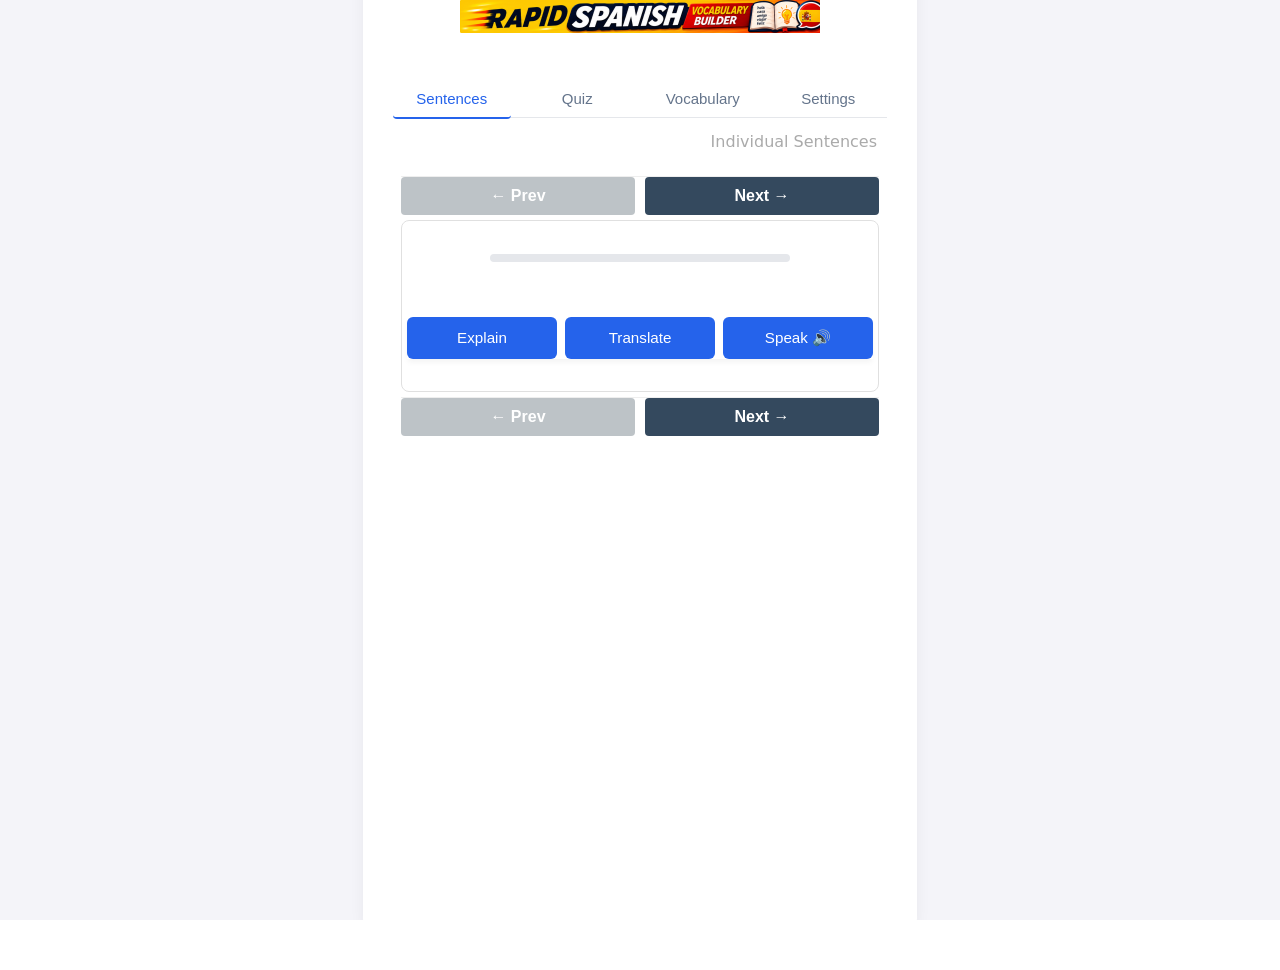
==== commit 9f2027a5: "rtert ert" ====
--- a/index-app.html
+++ b/index-app.html
@@ -13,13 +13,14 @@
     <script src="T34.js"></script>
     <script src="MexicoCityStreetFood.js"></script>
     <script src="BlackHole.js"></script>
-    <link rel="apple-touch-icon" href="/apple-touch-icon.png">
+    <link rel="apple-touch-icon" href="apple-touch-icon.png">
     <link rel="stylesheet" href="style.css">
     <link rel="icon" type="image/x-icon" href="favicon.ico">
 </head>
 <body>
 <div class="main-container">
     <div id="viewer">
+        <img style="display: block; margin: 0 auto;" src="./banner.PNG"/>
         <!-- Scoped Layout Engine Wrapper -->
         <div id="msg-center-scoped-root" class="msg-center-overlay">
           <div class="msg-center-card">
